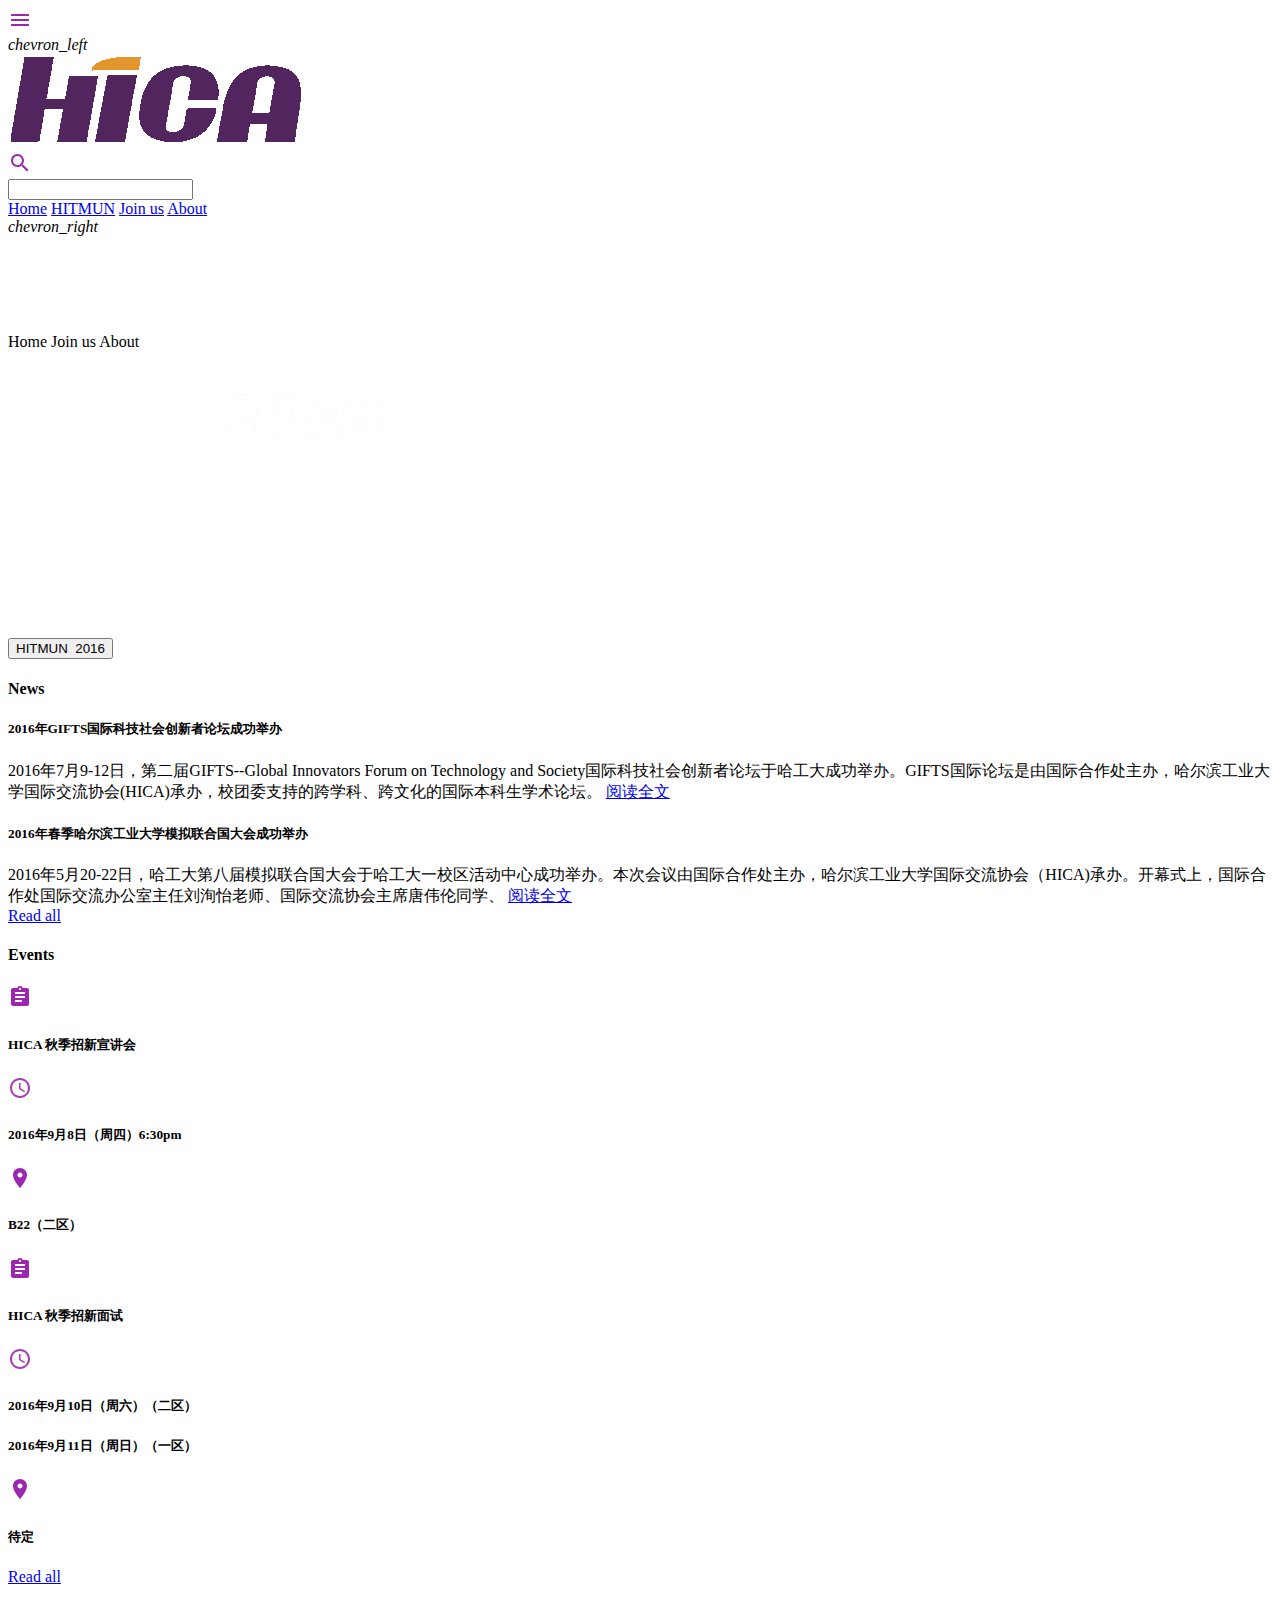
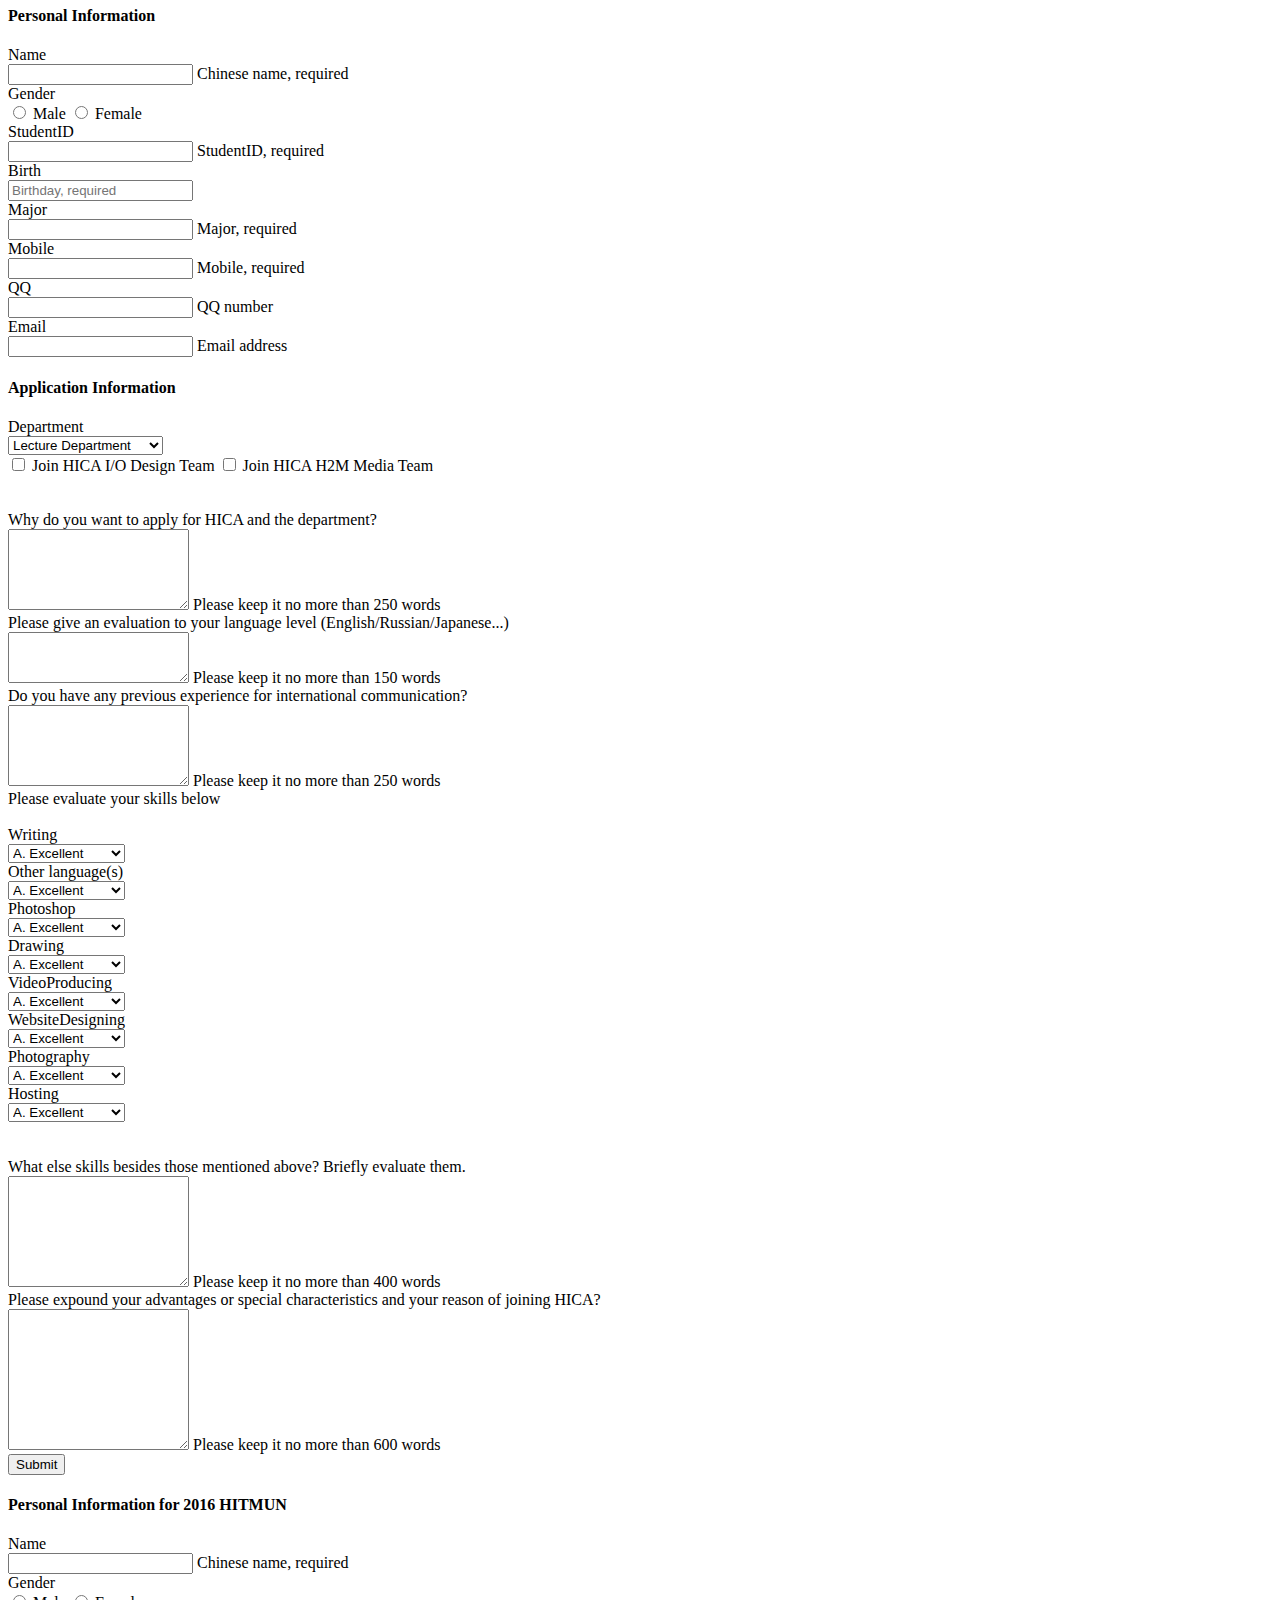
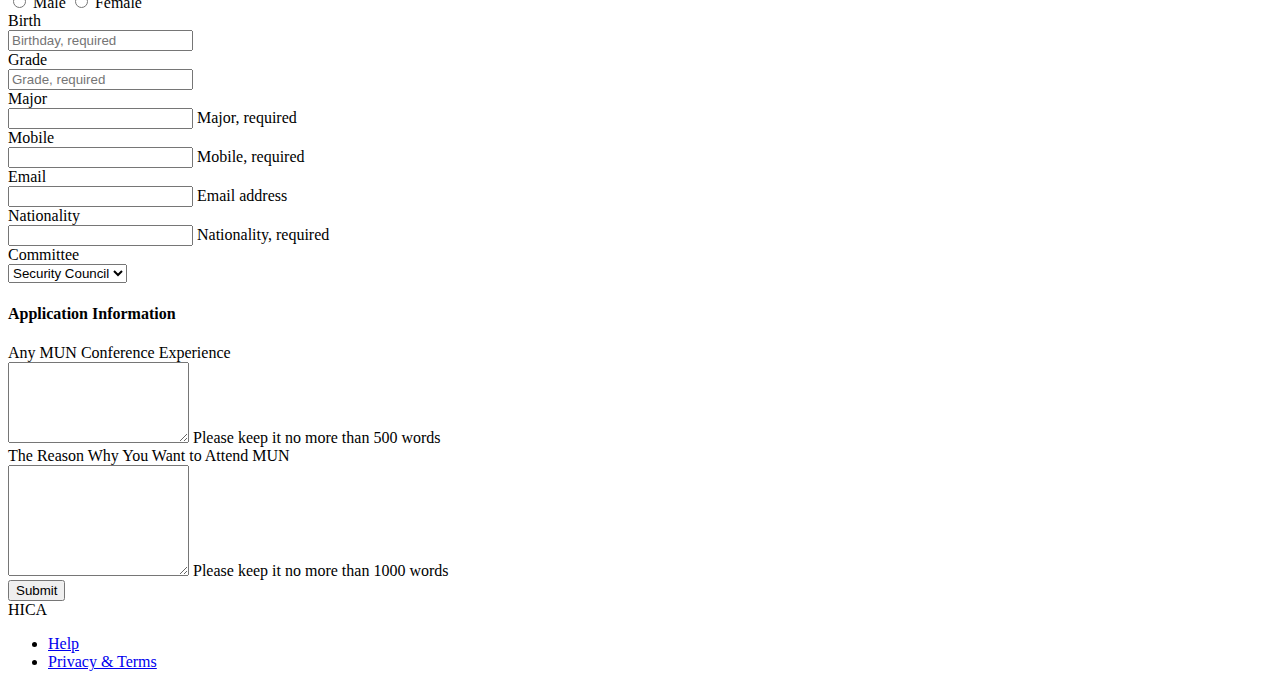
==== index.html @ 1d0535af "Update index.html" ====
<!doctype html>
	<html lang="en">
		<head>
			<meta charset="utf-8">
			<meta http-equiv="X-UA-Compatible" content="IE=edge">
			<meta name="description" content="HIT International Communication Association">
			<meta name="viewport" content="width=device-width, initial-scale=1">
			<title>HICA | HIT International Communication Association</title>
			<!-- Add to homescreen for Chrome on Android -->
			<meta name="mobile-web-app-capable" content="yes">
			<link rel="icon" sizes="192x192" href="images/logo.png">
			<!-- Add to homescreen for Safari on iOS -->
			<meta name="apple-mobile-web-app-capable" content="yes">
			<meta name="apple-mobile-web-app-status-bar-style" content="black">
			<meta name="apple-mobile-web-app-title" content="Material Design Lite">
			<link rel="apple-touch-icon-precomposed" href="apple-touch-icon-precomposed.png">
			<!-- Tile icon for Win8 (144x144 + tile color) -->
			<meta name="msapplication-TileImage" content="images/touch/ms-touch-icon-144x144-precomposed.png">
			<meta name="msapplication-TileColor" content="#3372DF">
			<!-- SEO: If your mobile URL is different from the desktop URL, add a canonical link to the desktop page https://developers.google.com/webmasters/smartphone-sites/feature-phones -->
			<!--
				<link rel="canonical" href="http://www.example.com/">
				
			<link href="css/MaterialIcons.css" rel="stylesheet">
			-->
			<link rel="stylesheet" href="css/material.purple-deep_purple.min.css">
			<link rel="stylesheet" href="css/styles.css">
			<script type="text/javascript"> 
				function clickEle(id) { 
					var elm = document.getElementById(id); 
					elm.click();
				} 
				setTimeout('Notice()',3000);
				function Notice() { 
					var elm = document.getElementById('notice'); 
					elm.style.cssText='display:none';
				} 
			</script> 
		</head>
		<body class="mdl-body mdl-color--grey-100 mdl-color-text--grey-700">
			<div class="mdl-layout mdl-js-layout mdl-layout--fixed-header">
				<header class="mdl-layout__header mdl-layout__header--waterfall mdl-color--white">
					<div class="mdl-layout__tab-bar mdl-js-ripple-effect mdl-color--white">
						<span class="mdl-layout-title">
						<img class="hica-logo-image" src="[data-uri]">
						</span>
						<div class="mdl-layout-spacer"></div>
						<div class="mdl-search-box mdl-textfield mdl-js-textfield mdl-textfield--expandable mdl-textfield--floating-label mdl-textfield--align-right mdl-textfield--full-width">
							<label class="mdl-button mdl-js-button mdl-button--icon" for="search-field">
								<img class="material-icons-fallback" src="[data-uri]"></img>
							</label>
							<div class="mdl-textfield__expandable-holder">
								<input class="mdl-textfield__input" type="text" id="search-field" />
							</div>
						</div>
						<a href="#home" id="nav-home" class="mdl-layout__tab is-active">Home</a>
						<!---<a href="#news" id="nav-news" class="mdl-layout__tab">News</a>--->
						<a href="#apply" id="nav-apply" class="mdl-layout__tab">HITMUN</a>
						<a href="#join" id="nav-join" class="mdl-layout__tab">Join us</a>
						<a href="#about" id="nav-about"class="mdl-layout__tab">About</a>
						<span class="header-end"></span>
					</div>
				</header>
				<div class="mdl-layout__drawer">
					<span class="mdl-layout-title">
					<img class="hica-logo-image" src="[data-uri]">
					</span>
					<nav class="mdl-navigation">
						<a class="mdl-navigation__link" onclick="clickEle('nav-home')">Home</a>
						<!---<a class="mdl-navigation__link" onclick="clickEle('nav-news')">News</a>--->
						<a class="mdl-navigation__link" onclick="clickEle('nav-join')">Join us</a>
						<a class="mdl-navigation__link" onclick="clickEle('nav-about')">About</a>
					</nav>
				</div>
				<main class="mdl-layout__content"">
					<div class="mdl-layout__tab-panel is-active" id="home">
						<!---<div class="mdl-color--red" id="notice">
							<center>
								<h4 style='margin:0px;color:#fff;'></h4>
							</center>
						</div>--->
						<div id="Home-page-slide">
							<div class="slide">
								<div class="img">
									<img src="images/slide new.png">
								</div>
								<div class="img-mobi">
									<img src="[data-uri]">
								</div>
								<div class="button">
									<button class="slide-button" onclick="clickEle('nav-join')">
									  <div align="center">HITMUN  &nbsp2016  </div>
									</button>
								</div>
								<!---<div class="img-addon">
									<img src="images/wmun.png">
								</div>-->
							</div>
						</div>
						<div class="newsNevents mdl-grid">
							<div class="mdl-cell mdl-cell--middle mdl-cell--8-col-desktop mdl-cell--4-col-phone mdl-cell--4-col-phone mdl-shadow--2dp card inline-block" id="news">
								<h4 class="mdl-cell mdl-cell--12-col card-title">News</h4>
								<div class="content">
									
									<div class="news">
										<header class="mdl-color--teal-100 mdl-color-text--white">
										</header>
										<h5>2016年GIFTS国际科技社会创新者论坛成功举办</h5>
										2016年7月9-12日，第二届GIFTS--Global Innovators Forum on Technology and Society国际科技社会创新者论坛于哈工大成功举办。GIFTS国际论坛是由国际合作处主办，哈尔滨工业大学国际交流协会(HICA)承办，校团委支持的跨学科、跨文化的国际本科生学术论坛。
										<a href="http://today.hit.edu.cn/news/2016/07-14/3162038170RL0.htm">阅读全文</a>
									</div>
									<div class="news">
										<header class="mdl-color--teal-100 mdl-color-text--white">
										</header>
										<h5>2016年春季哈尔滨工业大学模拟联合国大会成功举办</h5>
										2016年5月20-22日，哈工大第八届模拟联合国大会于哈工大一校区活动中心成功举办。本次会议由国际合作处主办，哈尔滨工业大学国际交流协会（HICA)承办。开幕式上，国际合作处国际交流办公室主任刘洵怡老师、国际交流协会主席唐伟伦同学、
										<a href="http://today.hit.edu.cn/news/2016/05-22/6481030250RL0.htm">阅读全文</a>
									</div>
								</div>
								<div class="mdl-card__actions">
									<a href="#" class="mdl-button">Read all</a>
								</div>
							</div>
							<div class="mdl-cell mdl-cell--middle mdl-cell--3-col-desktop mdl-cell--4-col-phone mdl-cell--4-col-phone mdl-shadow--2dp card inline-block">
								<h4 class="mdl-cell mdl-cell--12-col card-title">Events</h4>
								<div class="content">
									<div class="events">
										<div class="description">
											<img class="material-icons inline-block" src="[data-uri]"></img>
											<h5 class="inline-block">HICA 秋季招新宣讲会</h5>
										</div>
										<div class="time">
											<img class="material-icons inline-block" src="[data-uri]"></img>
											<h5 class="inline-block">2016年9月8日（周四）6:30pm</h5>
										</div>
										<div class="room events-end">
											<img class="material-icons inline-block" src="[data-uri]"></img>
											<h5 class="inline-block">B22（二区）</h5>
										</div>
									</div>
									<div class="events">
										<div class="description events-start">
											<img class="material-icons inline-block" src="[data-uri]"></img>
											<h5 class="inline-block">HICA 秋季招新面试</h5>
										</div>
										<div class="time">
											<img class="material-icons inline-block" src="[data-uri]"></img>
											<h5 class="inline-block">2016年9月10日（周六）（二区）</h5>
											<h5 class="inline-block">2016年9月11日（周日）（一区）</h5>
										</div>
										<div class="room events-end">
											<img class="material-icons inline-block" src="[data-uri]"></img>
											<h5 class="inline-block">待定</h5>
										</div>
									</div>
								</div>
								<div class="mdl-card__actions">
									<a href="#" class="mdl-button">Read all</a>
								</div>
							</div>
						</div>
					</div>
					<div class="mdl-layout__tab-panel" id="join">
						<div class="mdl-grid">
							<div class="mdl-cell mdl-cell--middle mdl-cell--8-col-desktop mdl-cell--4-col-phone card mdl-shadow--2dp" id="joinus-form">
								<form action="http://104.168.87.230:5001" method="post">
									<h4 class="form-title">Personal Information</h4>
									<div class="input">
										<div class="title inline-block">
											<label for="Name">Name</label>
										</div>
										<div class="mdl-textfield mdl-js-textfield">
											<input id="Name" class="mdl-textfield__input" name="Name" type="text">
											<label class="mdl-textfield__label" for="Name">Chinese name, required</label>
										 </div>
									 </div>
									 <div class="input">
										<div class="title inline-block">
											<label for="Gender">Gender</label>
										</div>
										<div class="input-radio inline-block">
											<label class="mdl-radio mdl-js-radio mdl-js-ripple-effect" for="gender-option-1">
											  <input type="radio" id="gender-option-1" class="mdl-radio__button" name="Gender" value="Male"/>
											  <span class="mdl-radio__label">Male</span>
											</label>
											<label class="mdl-radio mdl-js-radio mdl-js-ripple-effect" for="gender-option-2">
											  <input type="radio" id="gender-option-2" class="mdl-radio__button" name="Gender" value="Female"/>
											  <span class="mdl-radio__label">Female</span>
											</label>
										</div>
									</div>
									 <div class="input">
										 <div class="title inline-block">
											 <label for="StudentID">StudentID</label>
										 </div>
										 <div class="mdl-textfield mdl-js-textfield">
											<input id="StudentID" class="mdl-textfield__input" name="StudentID" type="number">
											<label class="mdl-textfield__label" for="StudentID">StudentID, required</label>
										</div>
									</div>
									<div class="input">	
										<div class="title inline-block">
											<label for="Birth">Birth</label>
										</div>
										<div class="mdl-textfield mdl-js-textfield">
											<input id="Birth" class="mdl-textfield__input" name="Birth" type="text" placeholder="Birthday, required" onfocus="(this.type='date')">
										</div>
									</div>
									<div class="input">
										<div class="title inline-block">
											<label for="Major">Major</label>
										</div>
										<div class="mdl-textfield mdl-js-textfield">
											<input id="Major" class="mdl-textfield__input" name="Major" type="text">
											<label class="mdl-textfield__label" for="Major">Major, required</label>
										</div>
									</div>
									<div class="input">
										<div class="title inline-block">
											<label for="Mobile">Mobile</label>
										</div>
										<div class="mdl-textfield mdl-js-textfield">
											<input id="Mobile" class="mdl-textfield__input" name="Mobile" type="tel">
											<label class="mdl-textfield__label" for="Mobile">Mobile, required</label>
										</div>
									</div>
									<div class="input">
										<div class="title inline-block">
											<label for="QQ">QQ</label>
										</div>
										<div class="mdl-textfield mdl-js-textfield">
											<input id="QQ" class="mdl-textfield__input" name="QQ" type="number">
											<label class="mdl-textfield__label" for="QQ">QQ number</label>
										</div>
									</div>
									<div class="input">
										<div class="title inline-block">
											<label for="Email">Email</label>
										</div>
										<div class="mdl-textfield mdl-js-textfield">
											<input id="Email" class="mdl-textfield__input" name="Email" type="email">
											<label class="mdl-textfield__label" for="Email">Email address</label>
										</div>
									</div>
									<h4 class="form-title">Application Information</h4>
									<div class="input-select">
										<div class="title inline-block">
											<label for="Department">Department</label>
										</div>
										<div class="select inline-block">
											<select id="Department" name="Department">
												<option value ="Lecture">Lecture Department</option>
												<option value ="Activity">Activity Department</option>
												<option value ="Language">Language Department</option>
												<option value ="CC">Chatting Café</option>
												<option value ="Russian">Russian Department</option>
											</select>
										</div>
									</div>
									<div class="input-select">
										<label class="mdl-checkbox mdl-js-checkbox mdl-js-ripple-effect" for="io">
										  <input type="checkbox" id="io" name="io" value="io" class="mdl-checkbox__input" />
										  <span class="mdl-checkbox__label">Join HICA I/O Design Team</span>
										</label>
										<label class="mdl-checkbox mdl-js-checkbox mdl-js-ripple-effect" for="h2m">
										  <input type="checkbox" id="h2m" name="h2m" value="h2m" class="mdl-checkbox__input" />
										  <span class="mdl-checkbox__label">Join HICA H2M Media Team</span>
										</label>
									</div>
									</br>
									</br>
									<div class="input-textarea">
										<label for="Intention">Why do you want to apply for HICA and the department?</label>
										<div class="mdl-textfield mdl-js-textfield">
											<textarea id="Intention" name="Intention" class="mdl-textfield__input" type="text" rows="5" num="260"></textarea>
											<label class="mdl-textfield__label" for="Intention">Please keep it no more than 250 words</label>
										</div>
									</div>
									<div class="input-textarea">
										<label for="Skill">Please give an evaluation to your language level (English/Russian/Japanese...)</label>
										<div class="mdl-textfield mdl-js-textfield">
											<textarea id="Skill" name="Skill" class="mdl-textfield__input" type="text" rows="3" num="160"></textarea>
											<label class="mdl-textfield__label" for="Skill">Please keep it no more than 150 words</label>
										</div>
									</div>
									<div class="input-textarea">
										<label for="Experience">Do you have any previous experience for international communication?</label>
										<div class="mdl-textfield mdl-js-textfield">
											<textarea id="Experience" name="Experience" class="mdl-textfield__input" type="text" rows="5" num="260"></textarea>
											<label class="mdl-textfield__label" for="Experience">Please keep it no more than 250 words</label>
										</div>
									</div>
									<div class="input-textarea">
											<label>Please evaluate your skills below</label>
									</div>
									</br>
									<div class="input-select">
										<div class="title inline-block">
											<label for="Writing">Writing</label>
										</div>
										<div class="select inline-block">
											<select id="Writing" name="Writing">
												<option value ="A">A. Excellent</option>
												<option value ="B">B. Acceptable</option>
												<option value ="C">C. Poor</option>
												<option value ="D">D. Just heard of</option>
											</select>
										</div>
									</div>
									<div class="input-select">
										<div class="title inline-block">
											<label for="Language">Other language(s)</label>
										</div>
										<div class="select inline-block">
											<select id="Language" name="Language">
												<option value ="A">A. Excellent</option>
												<option value ="B">B. Acceptable</option>
												<option value ="C">C. Poor</option>
												<option value ="D">D. Just heard of</option>
											</select>
										</div>
									</div>
									<div class="input-select">
										<div class="title inline-block">
											<label for="Photoshop">Photoshop</label>
										</div>
										<div class="select inline-block">
											<select id="Photoshop" name="Photoshop">
												<option value ="A">A. Excellent</option>
												<option value ="B">B. Acceptable</option>
												<option value ="C">C. Poor</option>
												<option value ="D">D. Just heard of</option>
											</select>
										</div>
									</div>
									<div class="input-select">
										<div class="title inline-block">
											<label for="Drawing">Drawing</label>
										</div>
										<div class="select inline-block">
											<select id="Drawing" name="Drawing">
												<option value ="A">A. Excellent</option>
												<option value ="B">B. Acceptable</option>
												<option value ="C">C. Poor</option>
												<option value ="D">D. Just heard of</option>
											</select>
										</div>
									</div>
									<div class="input-select">
										<div class="title inline-block">
											<label for="Video">VideoProducing</label>
										</div>
										<div class="select inline-block">
											<select id="Video" name="Video">
												<option value ="A">A. Excellent</option>
												<option value ="B">B. Acceptable</option>
												<option value ="C">C. Poor</option>
												<option value ="D">D. Just heard of</option>
											</select>
										</div>
									</div>
									<div class="input-select">
										<div class="title inline-block">
											<label for="Web">WebsiteDesigning</label>
										</div>
										<div class="select inline-block">
											<select id="Web" name="Web">
												<option value ="A">A. Excellent</option>
												<option value ="B">B. Acceptable</option>
												<option value ="C">C. Poor</option>
												<option value ="D">D. Just heard of</option>
											</select>
										</div>
									</div>
									<div class="input-select">
										<div class="title inline-block">
											<label for="Photography">Photography</label>
										</div>
										<div class="select inline-block">
											<select id="Photography" name="Photography">
												<option value ="A">A. Excellent</option>
												<option value ="B">B. Acceptable</option>
												<option value ="C">C. Poor</option>
												<option value ="D">D. Just heard of</option>
											</select>
										</div>
									</div>
									<div class="input-select">
										<div class="title inline-block">
											<label for="Hosting">Hosting</label>
										</div>
										<div class="select inline-block">
											<select id="Hosting" name="Hosting">
												<option value ="A">A. Excellent</option>
												<option value ="B">B. Acceptable</option>
												<option value ="C">C. Poor</option>
												<option value ="D">D. Just heard of</option>
											</select>
										</div>
									</div>
									</br>
									</br>
									<div class="input-textarea">
										<label for="ExperienceB">What else skills besides those mentioned above? Briefly evaluate them.</label>
										<div class="mdl-textfield mdl-js-textfield">
											<textarea id="ExperienceB" name="ExperienceB" class="mdl-textfield__input" type="text" rows="7" num="420"></textarea>
											<label class="mdl-textfield__label" for="ExperienceB">Please keep it no more than 400 words</label>
										</div>
									</div>
									<div class="input-textarea">
										<label for="Advantage">Please expound your advantages or special characteristics and your reason of joining HICA?</label>
										<div class="mdl-textfield mdl-js-textfield">
											<textarea id="Advantage" name="Advantage" class="mdl-textfield__input" type="text" rows="9" num="620"></textarea>
											<label class="mdl-textfield__label" for="Advantage">Please keep it no more than 600 words</label>
										</div>
									</div>
									<div class="input-submit">
										<input type="submit" value="Submit" class="mdl-button mdl-js-button mdl-button--raised mdl-js-ripple-effect mdl-button--colored">
									</div>
								</form>
							</div>
						</div>
					</div>
					<div class="mdl-layout__tab-panel" id="apply">
						<div class="mdl-grid">
							<div class="mdl-cell mdl-cell--middle mdl-cell--8-col-desktop mdl-cell--4-col-phone card mdl-shadow--2dp" id="apply-form">
								<form action="http://104.168.87.230:5001/HITMUN" method="post">
									<h4 class="form-title">Personal Information for 2016 HITMUN</h4>
									<div class="input">
										<div class="title inline-block">
											<label for="Name">Name</label>
										</div>
										<div class="mdl-textfield mdl-js-textfield">
											<input id="Name" class="mdl-textfield__input" name="Name" type="text">
											<label class="mdl-textfield__label" for="Name">Chinese name, required</label>
										 </div>
									 </div>
									 <div class="input">
										<div class="title inline-block">
											<label for="Gender">Gender</label>
										</div>
										<div class="input-radio inline-block">
											<label class="mdl-radio mdl-js-radio mdl-js-ripple-effect" for="gender-option-3">
											  <input type="radio" id="gender-option-3" class="mdl-radio__button" name="Gender" value="Male"/>
											  <span class="mdl-radio__label">Male</span>
											</label>
											<label class="mdl-radio mdl-js-radio mdl-js-ripple-effect" for="gender-option-4">
											  <input type="radio" id="gender-option-4" class="mdl-radio__button" name="Gender" value="Female"/>
											  <span class="mdl-radio__label">Female</span>
											</label>
										</div>
									</div>
									<div class="input">	
										<div class="title inline-block">
											<label for="Birth">Birth</label>
										</div>
										<div class="mdl-textfield mdl-js-textfield">
											<input id="Birth" class="mdl-textfield__input" name="Birth" type="text" placeholder="Birthday, required" onfocus="(this.type='date')">
										</div>
									</div>
									<div class="input">	
										<div class="title inline-block">
											<label for="Grade">Grade</label>
										</div>
										<div class="mdl-textfield mdl-js-textfield">
											<input id="Grade" class="mdl-textfield__input" name="Grade" type="text" placeholder="Grade, required">
										</div>
									</div>
									<div class="input">
										<div class="title inline-block">
											<label for="Major">Major</label>
										</div>
										<div class="mdl-textfield mdl-js-textfield">
											<input id="Major" class="mdl-textfield__input" name="Major" type="text">
											<label class="mdl-textfield__label" for="Major">Major, required</label>
										</div>
									</div>
									<div class="input">
										<div class="title inline-block">
											<label for="Mobile">Mobile</label>
										</div>
										<div class="mdl-textfield mdl-js-textfield">
											<input id="Mobile" class="mdl-textfield__input" name="Mobile" type="tel">
											<label class="mdl-textfield__label" for="Mobile">Mobile, required</label>
										</div>
									</div>
									<div class="input">
										<div class="title inline-block">
											<label for="Email">Email</label>
										</div>
										<div class="mdl-textfield mdl-js-textfield">
											<input id="Email" class="mdl-textfield__input" name="Email" type="email">
											<label class="mdl-textfield__label" for="Email">Email address</label>
										</div>
									</div>
									<div class="input">
										<div class="title inline-block">
											<label for="Nationality">Nationality</label>
										</div>
										<div class="mdl-textfield mdl-js-textfield">
											<input id="Nationality" class="mdl-textfield__input" name="Nationality" type="text">
											<label class="mdl-textfield__label" for="Nationality">Nationality, required</label>
										</div>
									</div>
									
									<div class="input-select">
										<div class="title inline-block">
											<label for="Intention">Committee</label>
										</div>
										<div class="select inline-block">
											<select id="Intention" name="Intention">
												<option value ="SC">Security Council</option>
												<option value ="UNESCO">UNESCO</option>
												<option value ="UNIDO">UNIDO</option>
												<option value ="MPC">MPC</option>
											</select>
										</div>
									</div>
									<h4 class="form-title">Application Information</h4>
									<div class="input-textarea">
										<label for="Experience">Any MUN Conference Experience</label>
										<div class="mdl-textfield mdl-js-textfield">
											<textarea id="Experience" name="Experience" class="mdl-textfield__input" type="text" rows="5" num="500"></textarea>
											<label class="mdl-textfield__label" for="Experience">Please keep it no more than 500 words</label>
										</div>
									</div>
									<div class="input-textarea">
										<label for="Reason">The Reason Why You Want to Attend MUN</label>
										<div class="mdl-textfield mdl-js-textfield">
											<textarea id="Reason" name="Reason" class="mdl-textfield__input" type="text" rows="7" num="1000"></textarea>
											<label class="mdl-textfield__label" for="Reason">Please keep it no more than 1000 words</label>
										</div>
									</div>
									<div class="input-submit">
										<input type="submit" value="Submit" class="mdl-button mdl-js-button mdl-button--raised mdl-js-ripple-effect mdl-button--colored">
									</div>
								</form>
							</div>
						</div>
					</div>
					<footer class="mdl-mini-footer mdl-color--white">
						<div class="mdl-mini-footer__left-section">
							<div class="mdl-logo">HICA</div>
							<ul class="mdl-mini-footer__link-list">
								<li><a href="#">Help</a></li>
								<li><a href="#">Privacy & Terms</a></li>
							</ul>
						</div>
						<script src="js/material.min.js"></script>
					</footer>
				</main>
			</div>
		</body>
	</html>
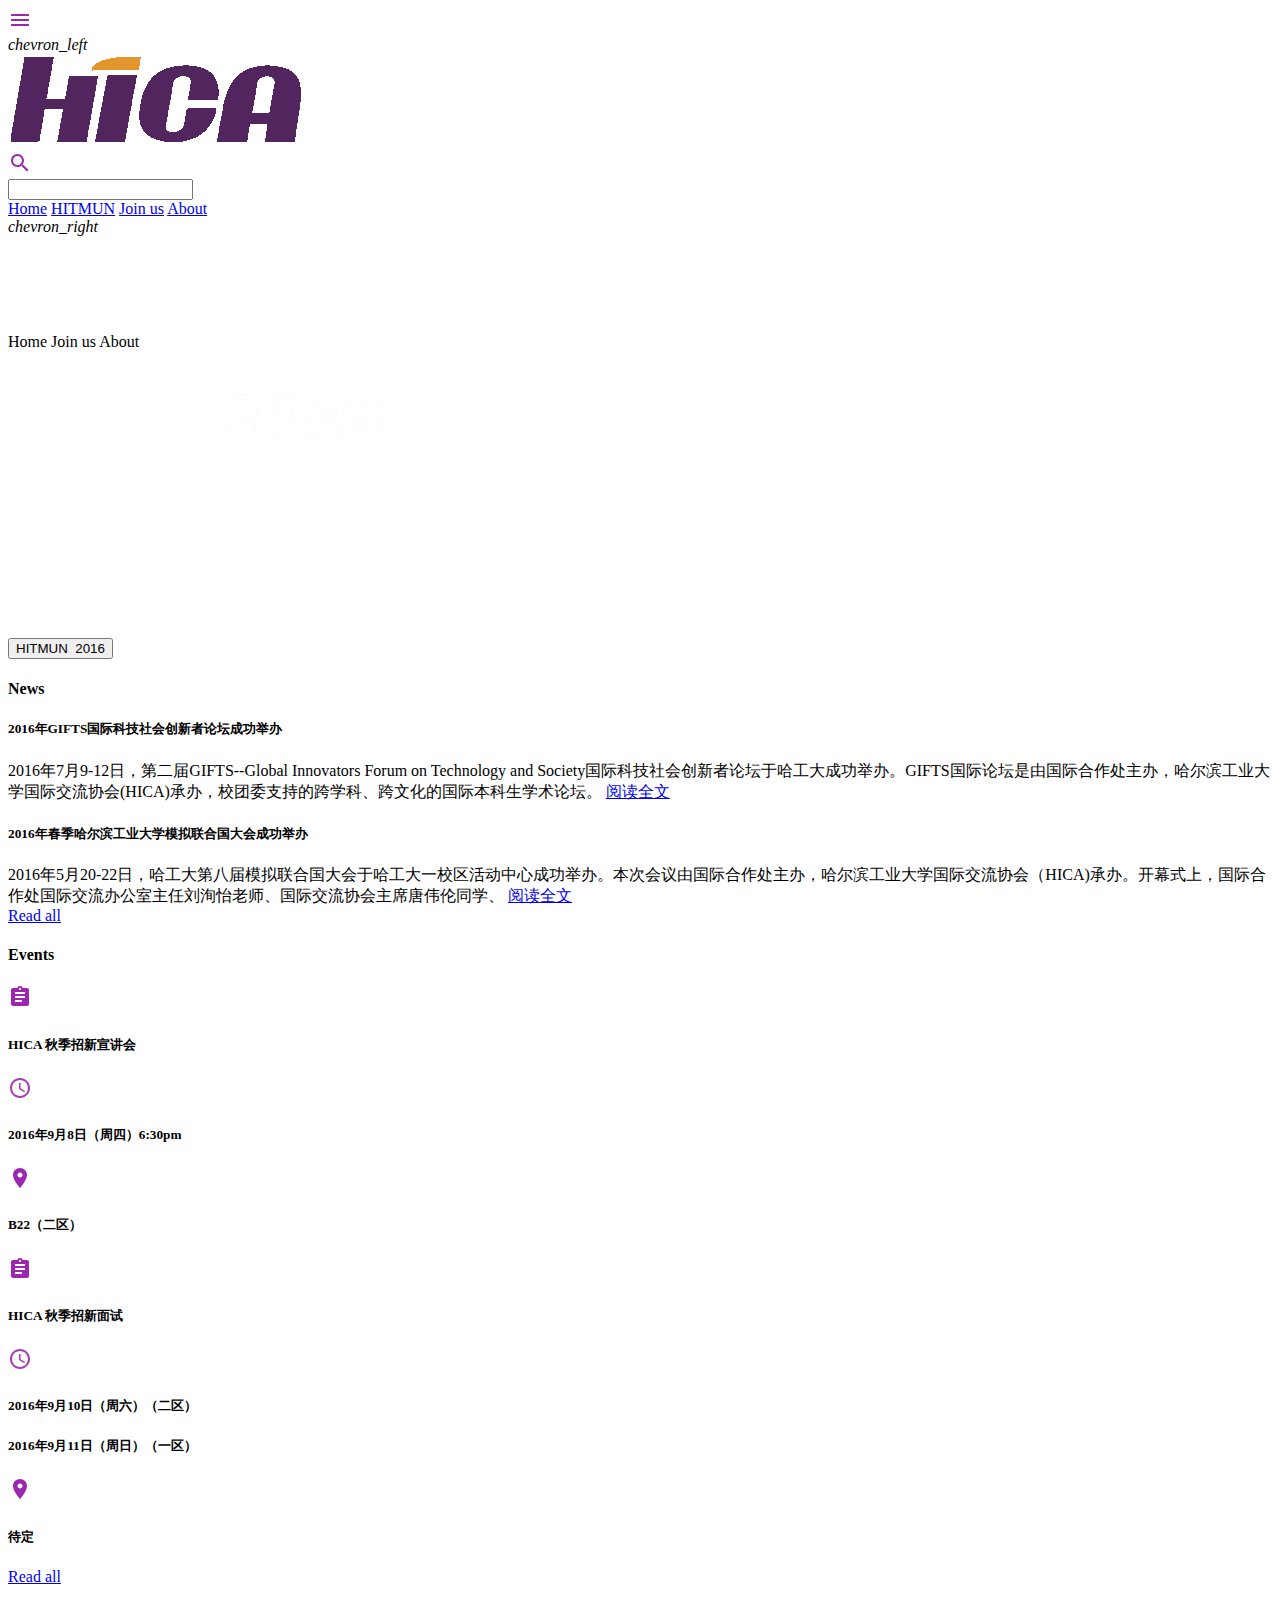
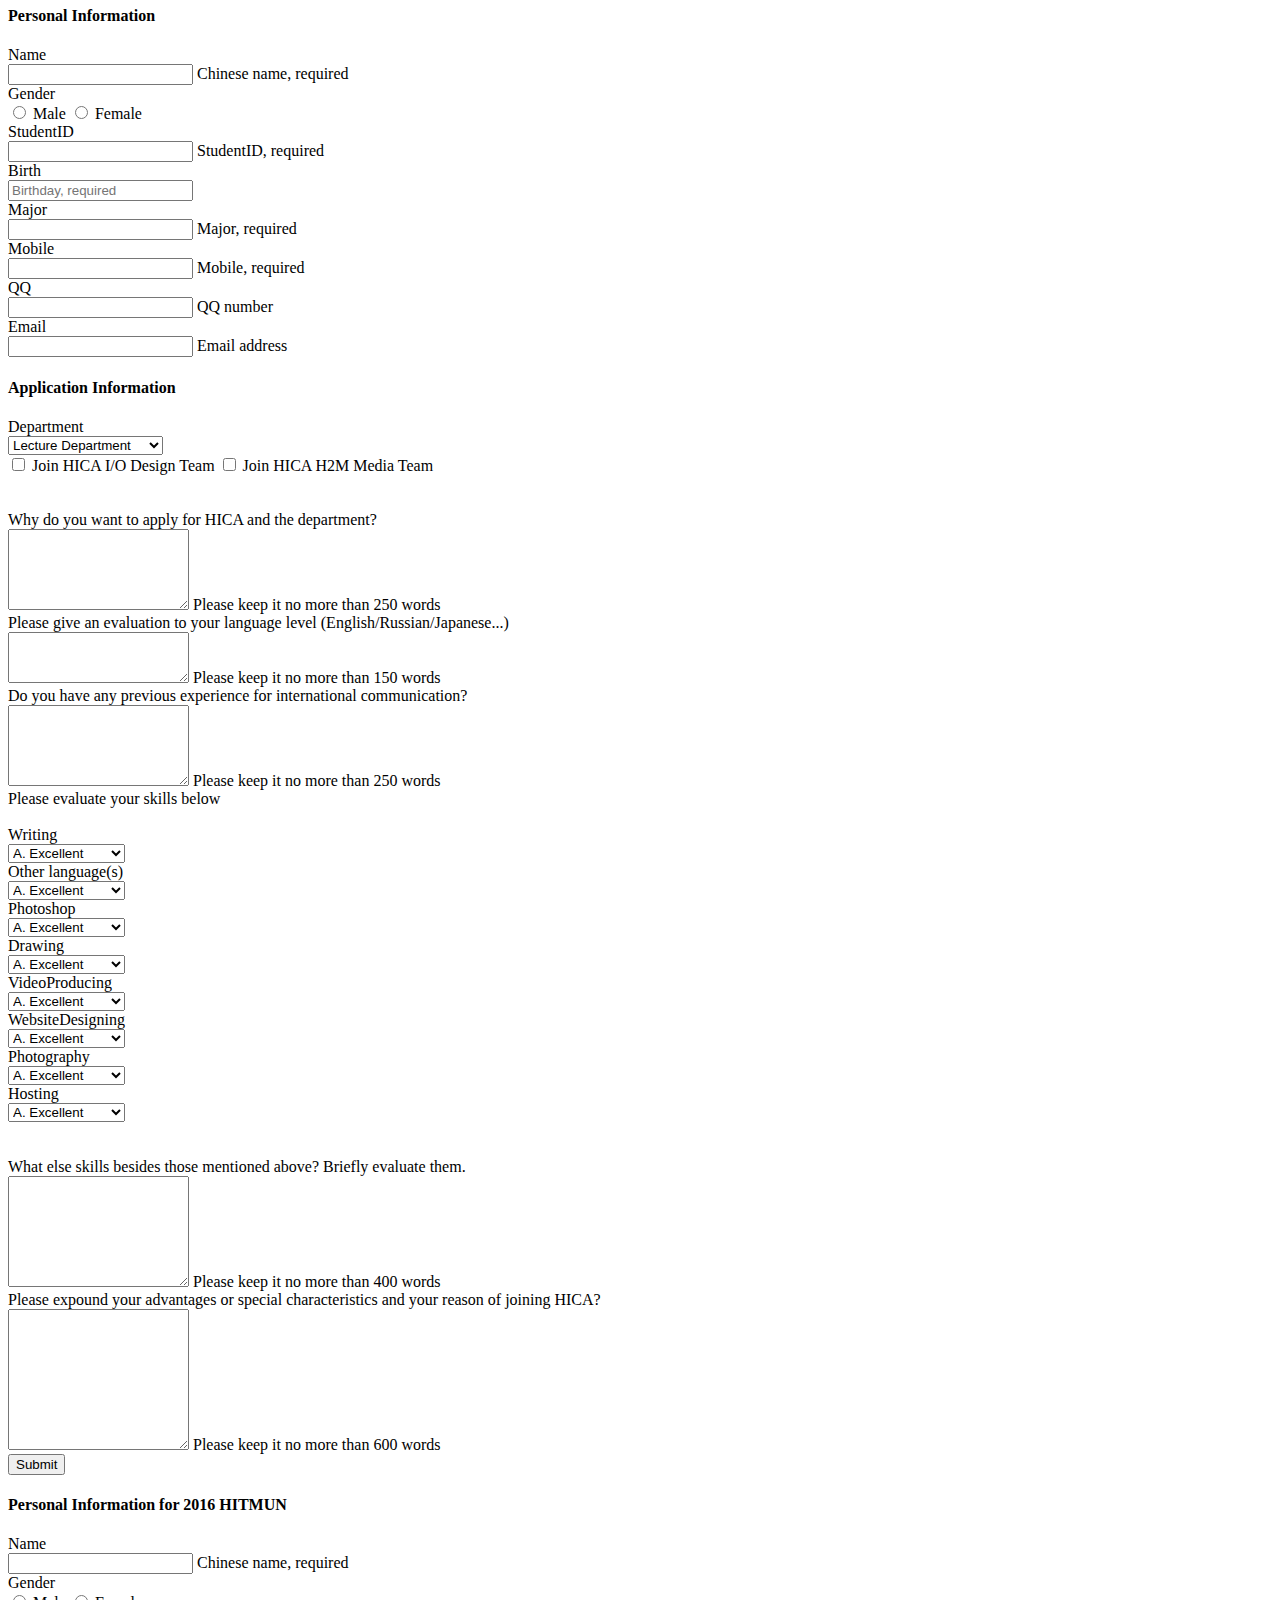
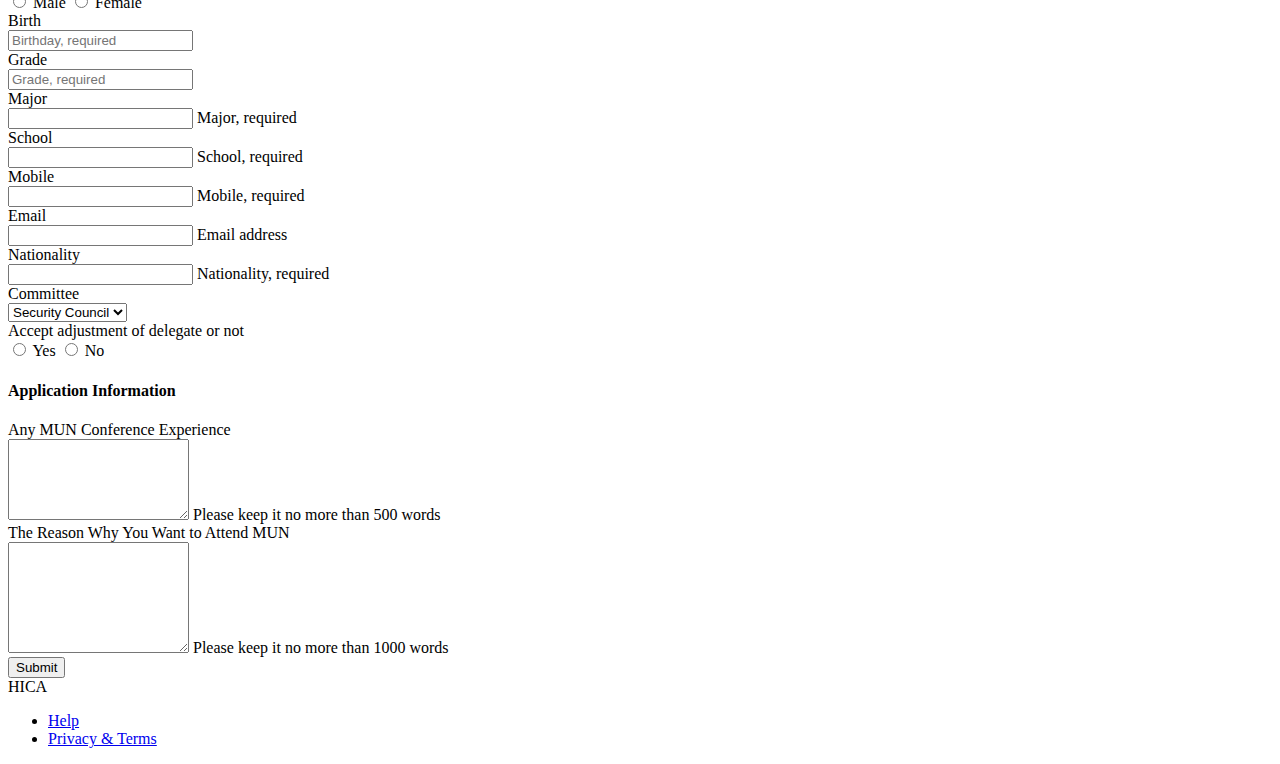
==== commit ac750a43: "Update index.html" ====
--- a/index.html
+++ b/index.html
@@ -88,7 +88,7 @@
 									<img src="[data-uri]">
 								</div>
 								<div class="button">
-									<button class="slide-button" onclick="clickEle('nav-join')">
+									<button class="slide-button" onclick="clickEle('nav-apply')">
 									  <div align="center">HITMUN  &nbsp2016  </div>
 									</button>
 								</div>
@@ -477,6 +477,15 @@
 									</div>
 									<div class="input">
 										<div class="title inline-block">
+											<label for="School">School</label>
+										</div>
+										<div class="mdl-textfield mdl-js-textfield">
+											<input id="School" class="mdl-textfield__input" name="School" type="text">
+											<label class="mdl-textfield__label" for="School">School, required</label>
+										</div>
+									</div>
+									<div class="input">
+										<div class="title inline-block">
 											<label for="Mobile">Mobile</label>
 										</div>
 										<div class="mdl-textfield mdl-js-textfield">
@@ -514,6 +523,21 @@
 												<option value ="UNIDO">UNIDO</option>
 												<option value ="MPC">MPC</option>
 											</select>
+										</div>
+									</div>
+									<div class="input">
+										<div class="title inline-block">
+											<label for="Gender">Accept adjustment of delegate or not</label>
+										</div>
+										<div class="input-radio inline-block">
+											<label class="mdl-radio mdl-js-radio mdl-js-ripple-effect" for="gender-option-3">
+											  <input type="radio" id="gender-option-3" class="mdl-radio__button" name="Gender" value="Male"/>
+											  <span class="mdl-radio__label">Yes</span>
+											</label>
+											<label class="mdl-radio mdl-js-radio mdl-js-ripple-effect" for="gender-option-4">
+											  <input type="radio" id="gender-option-4" class="mdl-radio__button" name="Gender" value="Female"/>
+											  <span class="mdl-radio__label">No</span>
+											</label>
 										</div>
 									</div>
 									<h4 class="form-title">Application Information</h4>
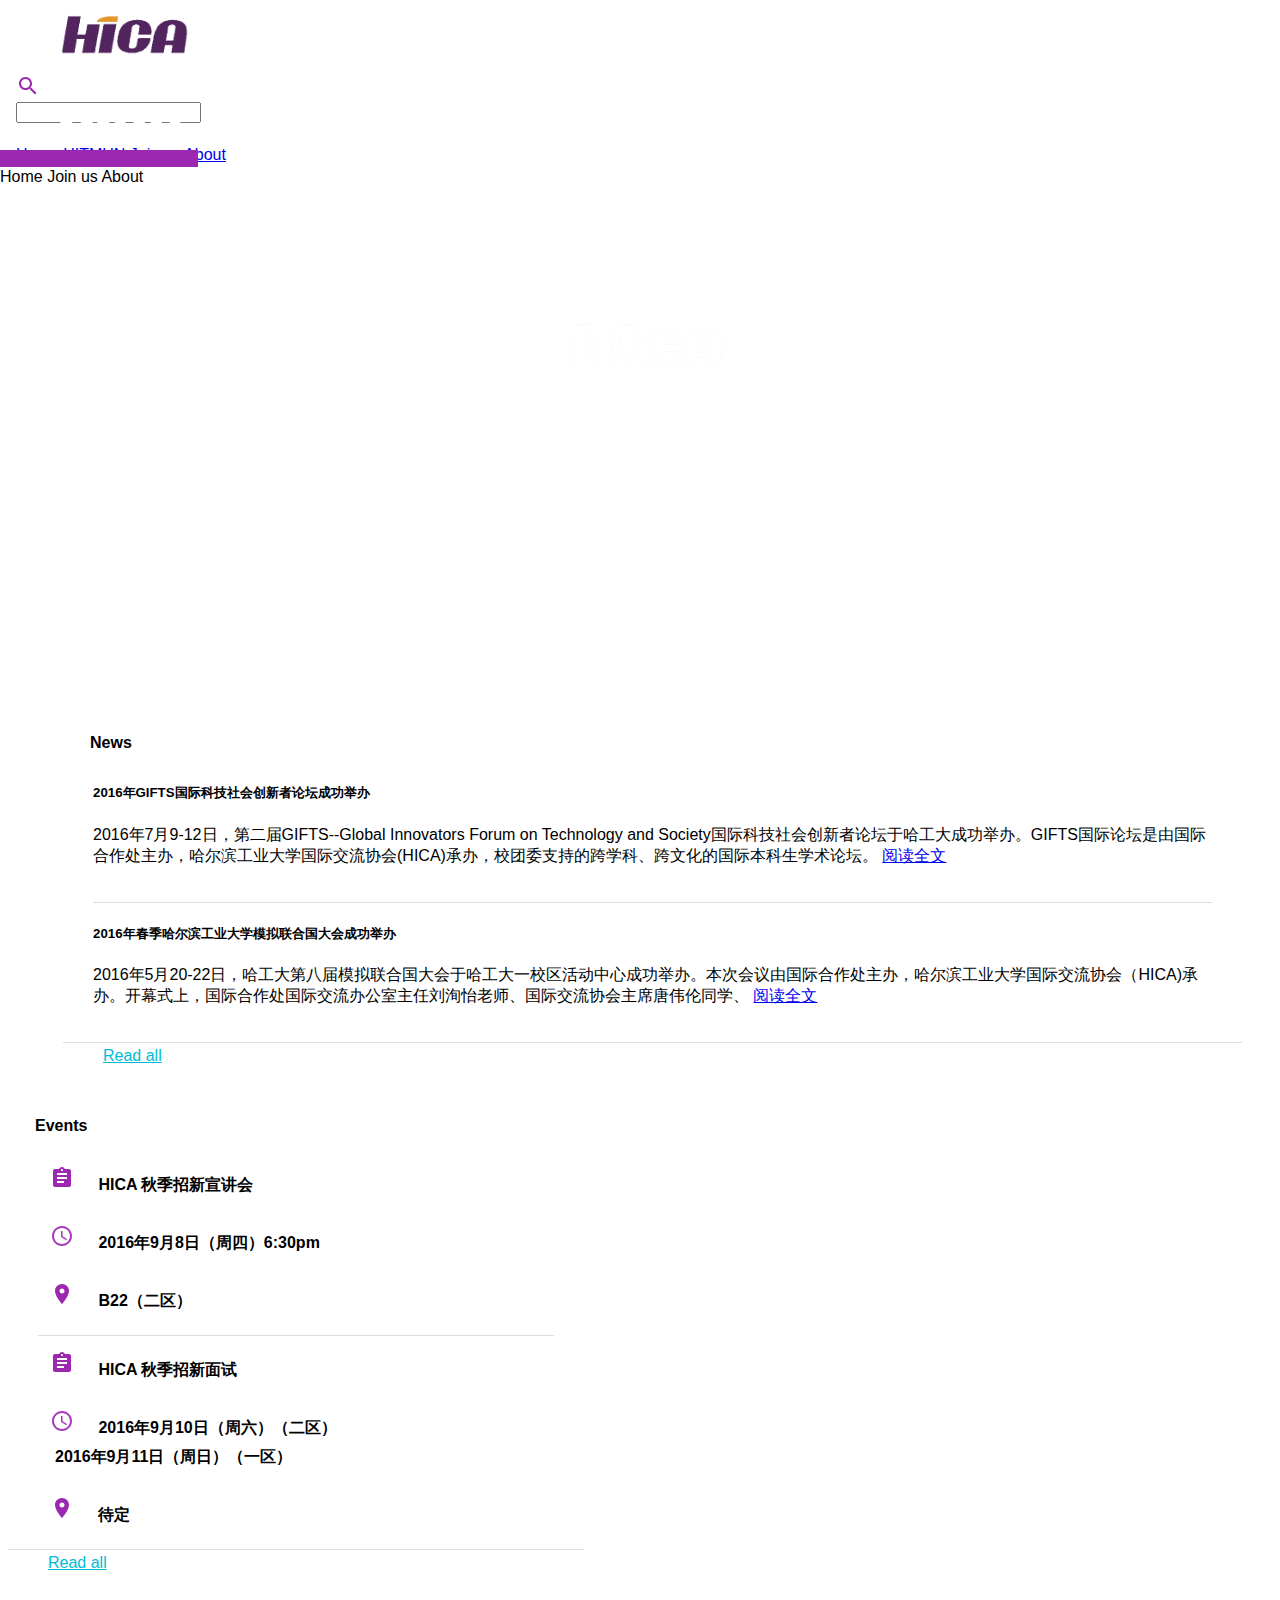
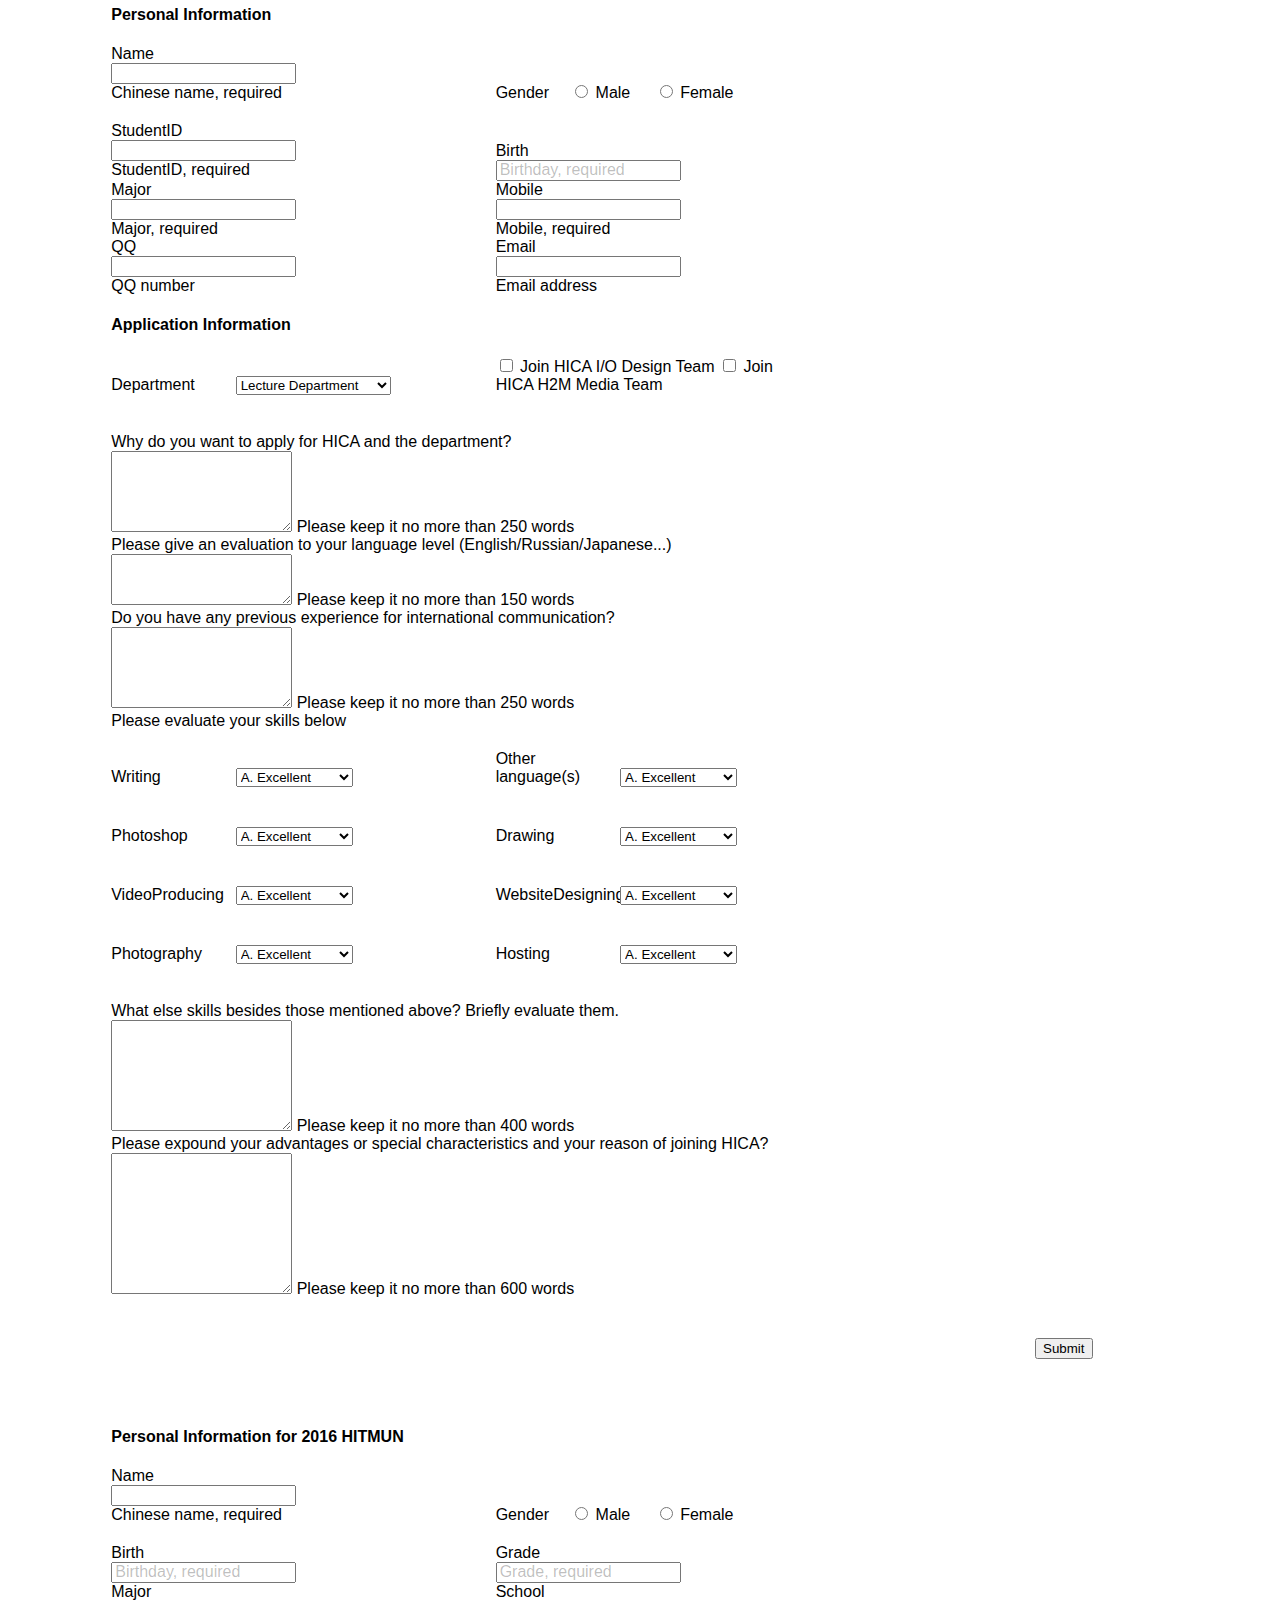
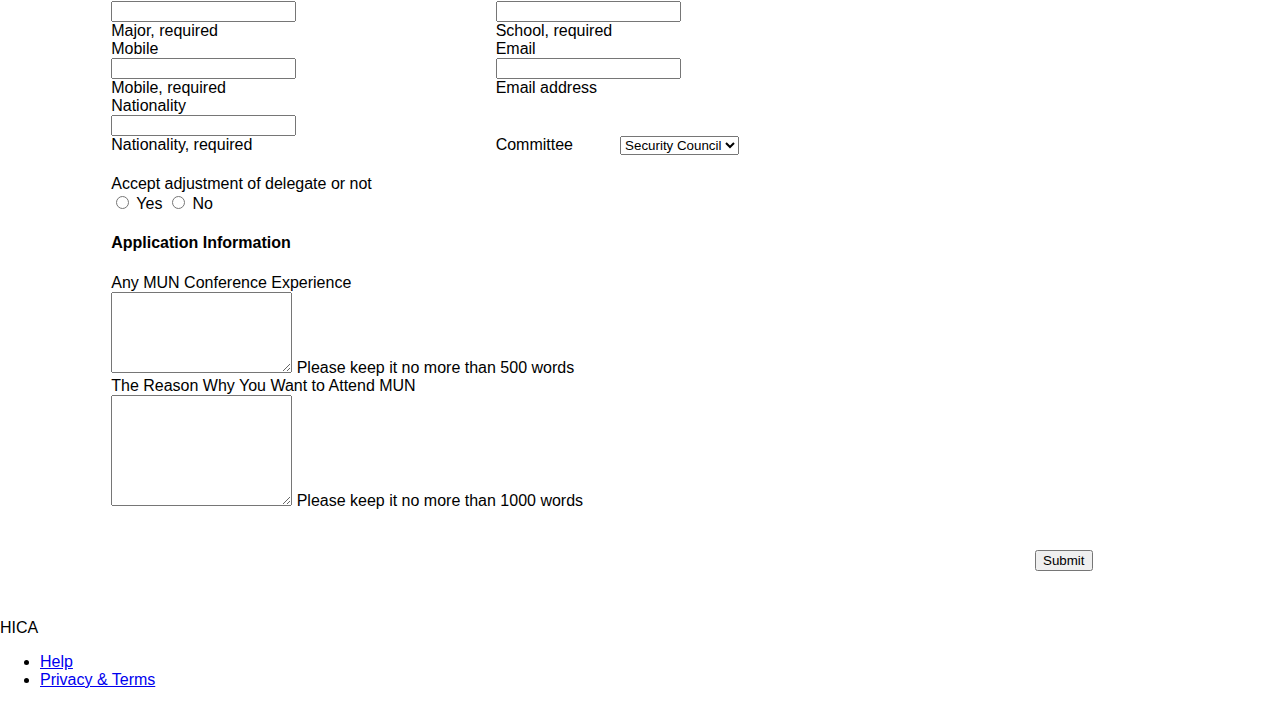
==== commit b54ca6fd: "Update index.html" ====
--- a/index.html
+++ b/index.html
@@ -163,7 +163,7 @@
 					<div class="mdl-layout__tab-panel" id="join">
 						<div class="mdl-grid">
 							<div class="mdl-cell mdl-cell--middle mdl-cell--8-col-desktop mdl-cell--4-col-phone card mdl-shadow--2dp" id="joinus-form">
-								<form action="http://104.168.87.230:5001" method="post">
+								<form action="http://104.236.180.133:5000" method="post">
 									<h4 class="form-title">Personal Information</h4>
 									<div class="input">
 										<div class="title inline-block">
@@ -424,7 +424,7 @@
 					<div class="mdl-layout__tab-panel" id="apply">
 						<div class="mdl-grid">
 							<div class="mdl-cell mdl-cell--middle mdl-cell--8-col-desktop mdl-cell--4-col-phone card mdl-shadow--2dp" id="apply-form">
-								<form action="http://104.168.87.230:5001/HITMUN" method="post">
+								<form action="http://104.236.180.133:5000/HITMUN" method="post">
 									<h4 class="form-title">Personal Information for 2016 HITMUN</h4>
 									<div class="input">
 										<div class="title inline-block">
@@ -525,17 +525,17 @@
 											</select>
 										</div>
 									</div>
-									<div class="input">
-										<div class="title inline-block">
-											<label for="Gender">Accept adjustment of delegate or not</label>
+									<div class="input-adjustment">
+										<div class="title inline-block">
+											<label for="adjustment">Accept adjustment of delegate or not</label>
 										</div>
 										<div class="input-radio inline-block">
-											<label class="mdl-radio mdl-js-radio mdl-js-ripple-effect" for="gender-option-3">
-											  <input type="radio" id="gender-option-3" class="mdl-radio__button" name="Gender" value="Male"/>
+											<label class="mdl-radio mdl-js-radio mdl-js-ripple-effect" for="adjustment_1">
+											  <input type="radio" id="adjustment_1" class="mdl-radio__button" name="adjustment" value="Yes"/>
 											  <span class="mdl-radio__label">Yes</span>
 											</label>
-											<label class="mdl-radio mdl-js-radio mdl-js-ripple-effect" for="gender-option-4">
-											  <input type="radio" id="gender-option-4" class="mdl-radio__button" name="Gender" value="Female"/>
+											<label class="mdl-radio mdl-js-radio mdl-js-ripple-effect" for="adjustment_2">
+											  <input type="radio" id="adjustment_2" class="mdl-radio__button" name="adjustment" value="No"/>
 											  <span class="mdl-radio__label">No</span>
 											</label>
 										</div>
--- a/css/styles.css
+++ b/css/styles.css
@@ -0,0 +1,477 @@
+/**
+ * Copyright 2015 Google Inc. All Rights Reserved.
+ *
+ * Licensed under the Apache License, Version 2.0 (the "License");
+ * you may not use this file except in compliance with the License.
+ * You may obtain a copy of the License at
+ *
+ *      http://www.apache.org/licenses/LICENSE-2.0
+ *
+ * Unless required by applicable law or agreed to in writing, software
+ * distributed under the License is distributed on an "AS IS" BASIS,
+ * WITHOUT WARRANTIES OR CONDITIONS OF ANY KIND, either express or implied.
+ * See the License for the specific language governing permissions and
+ * limitations under the License.
+ */
+
+html, body {
+  font-family: 'Roboto', 'Helvetica', sans-serif;
+  margin: 0;
+  padding: 0;
+}
+
+.inline-block{
+  display: inline-block;
+}
+
+.android-font {
+    font-family: 'And Black', 'Helvetica', 'Arial', sans-serif;
+    line-height: 1;
+    color: #767777;
+    font-weight: 300;
+}
+
+.android-slogan {
+    font-size: 60px;
+    padding-top: 160px;
+}
+
+.android-sub-slogan {
+    font-size: 21px;
+    padding-top: 24px;
+}
+
+
+/*Header tab bar style*/
+.mdl-body .mdl-layout__tab-bar-button {
+  display: none;
+}
+.mdl-body .mdl-layout.is-small-screen .mdl-layout__tab-bar .mdl-button {
+  display: none;
+}
+.mdl-body .mdl-layout:not(.is-small-screen) .mdl-layout__tab-bar,
+.mdl-body .mdl-layout:not(.is-small-screen) .mdl-layout__tab-bar-container {
+  overflow: visible;
+}
+.mdl-body .mdl-layout__tab-bar-container {
+  height: 64px;
+}
+.mdl-body .mdl-layout__tab-bar {
+  padding: 0;
+  padding-left: 16px;
+  box-sizing: border-box;
+  height: 100%;
+  width: 100%;
+}
+.mdl-layout-title img{
+	height:40px;
+	padding: 15px;
+	margin-left: 30px;
+}
+.mdl-layout__tab{/* Simple hack to make the overflow happen to the left instead... */
+    direction: rtl;
+    -webkit-box-ordinal-group: 2;
+    -webkit-order: 1;
+    -ms-flex-order: 1;
+    order: 1;
+    -webkit-transition: opacity 0.2s cubic-bezier(0.4, 0, 0.2, 1),
+        width 0.2s cubic-bezier(0.4, 0, 0.2, 1);
+    transition: opacity 0.2s cubic-bezier(0.4, 0, 0.2, 1),
+        width 0.2s cubic-bezier(0.4, 0, 0.2, 1);
+}
+.mdl-body .mdl-layout__tab-bar .mdl-layout__tab {
+  height: 64px;
+  line-height: 64px;
+}
+.mdl-layout__tab:hover {
+    background-color: rgba(156,39,176,.03);
+}
+.mdl-body .mdl-layout__tab-bar .mdl-layout__tab.is-active::after {
+  background-color: rgb(156,39,176);
+  height: 4px;
+}
+
+.mdl-search-box {
+    -webkit-box-ordinal-group: 3;
+    -webkit-order: 2;
+    -ms-flex-order: 2;
+    order: 2;
+	padding: 20px 50x;
+}
+.mdl-search-box .mdl-button {
+	bottom: 17px;
+}
+.mdl-search-box.is-focused ~ .mdl-layout__tab {
+	opacity: 0;
+}
+.mdl-textfield__input {
+	color: #000;
+}
+.header-end{
+    -webkit-box-ordinal-group: 4;
+    -webkit-order: 3;
+    -ms-flex-order: 3;
+    order: 3;
+	padding-left: 40px;
+}
+
+/*Side bar drawer sytle*/
+.mdl-layout__drawer-button{
+	display: none;
+}
+.mdl-layout__drawer {
+    border-right: none;
+}
+.mdl-layout__drawer .mdl-layout-title {
+	position: relative;
+	background: rgb(156,39,176);
+	height: 100px;
+	left: 0px;
+	top: 0px;
+}
+.mdl-layout__drawer .mdl-layout-title img{
+	margin-top: 30px;
+	margin-left: 40px;
+}
+.mdl-layout__drawer span.mdl-navigation__link.mdl-navigation__link {
+    color: rgb(156,39,176);
+}
+.mdl-drawer-separator {
+    height: 1px;
+    background-color: #dcdcdc;
+    margin: 8px 0;
+}
+
+.mdl-body main > .mdl-layout__tab-panel {
+	padding-top:0px !important;
+}
+.slide{
+	height:500px;
+	overflow:hidden;
+	margin:auto;
+	background-image:url(../images/background.png);
+}
+.slide .button{
+	padding-left: calc(50% - 68px);
+	padding-top:20px;
+}
+.slide .img{
+	height:200px;
+	/*padding-top: calc(15% - 75px);
+	padding-left: calc(50% - 250px);*/
+	padding-top: calc(15% - 95px);
+	padding-left: calc(50% - 290px);
+}
+.slide .img-addon{
+	height:200px;
+	padding-top: calc(10% - 140px);
+	/*padding-left: calc(50% - 250px);*/
+	padding-left: calc(50% - 125px);
+}
+.slide .img-mobi{
+	padding-top:calc(45% - 25px);
+	padding-left:calc(50% - 80px);
+	display:none;
+}
+.slide .img-mobi img{
+	height:50px;
+}
+.slide-button{
+	color:#fff;
+	font-size: 20px;
+	border:3px;
+	border-style:solid;
+	border-radius: 5px;
+	border-color:#fff;
+	background-color: transparent;
+	padding:5px 15px;
+}
+.mdl-body main > .mdl-layout__tab-panel {
+  padding: 8px;
+  padding-top: 48px;
+}
+
+
+
+
+.mdl-body .mdl-card__actions {
+  margin: 0;
+  padding: 4px 40px;
+  color: inherit;
+}
+.mdl-body .mdl-card__actions a {
+  color: #00BCD4;
+  margin: 0;
+}
+.mdl-body .mdl-card__actions a:hover,
+.mdl-body .mdl-card__actions a:active {
+  color: inherit;
+  background-color: transparent;
+}
+.mdl-body  .mdl-card__actions {
+  border-top: 1px solid rgba(0, 0, 0, 0.12);
+}
+
+.mdl-body .card {
+    background-color: #FFF;
+}
+.mdl-body .card-title {
+    padding-top: 27px;
+    padding-left: 27px;
+	padding-bottom: 10px;
+}
+.mdl-body .article-title{
+	display:flex;
+	height: 160px;
+	padding:24px;
+	align-items: flex-end;
+	background-color:rgb(156,39,176);
+}
+.mdl-body .article-title h3{
+	margin:0;
+}
+.mdl-body .article-brif{
+	padding:16px;
+}
+.mdl-body .article-footer{
+	margin:16px;
+	border-top: 1px solid rgba(0,0,0,0.1);
+}
+.mdl-body  .news{
+	padding-bottom: 35px;
+}
+.mdl-body  #news{
+	margin-left:55px;
+	margin-right:30px;
+}
+
+.mdl-body  .news div{
+	padding-left: 12px;
+	padding-bottom: 12px;
+}
+.mdl-body div .news:not(:last-child) {
+  border-bottom: 1px solid rgba(0,0,0,.13);
+}
+
+.mdl-body  .content{
+	padding-left: 30px;
+	width: calc(100% - 60px);
+}
+.mdl-body  .events .material-icons{
+	padding-right:15px;
+}
+.mdl-body  .events div{
+	padding-left: 12px;
+	padding-bottom: 20px;
+}
+.mdl-body  .events .events-start{
+	padding-top: 15px;
+}
+.mdl-body  .events .events-end{
+	padding-bottom: 15px;
+}
+.mdl-body div .events:not(:last-child) {
+  border-bottom: 1px solid rgba(0,0,0,.13);
+}
+.mdl-body div  .events h5 {
+  font-size: inherit;
+  margin: 0;
+  margin-bottom: 0.5em;
+  padding-left: 5px;
+}
+.block{
+	display:block;
+}
+.mdl-body  #joinus-form{
+	margin:auto;
+}
+.mdl-body  #joinus-form .form-title{
+	padding: 0 40px 0 40px;
+}
+.mdl-body  #apply-form{
+	margin:auto;
+}
+.mdl-body  #apply-form .form-title{
+	padding: 0 40px 0 40px;
+}
+.mdl-body form{
+    width: 90%;
+    margin: auto;
+}
+.mdl-body  .input{
+	display:inline-block;
+	padding:0 40px 0 40px;
+	width:300px;
+}
+.mdl-body  .input-select{
+	display:inline-block;
+	padding:0 40px 0 40px;
+	width:300px;
+}
+.mdl-body  .input-adjustment{
+	display:inline-block;
+	padding:0 40px 0 40px;
+	width:300px;
+}
+.mdl-body  .input-submit{
+    padding: 40px;
+    margin-left: calc(90% - 100px);
+}
+.mdl-body .input-textarea{
+	padding: 0 40px 0 40px;
+}
+.mdl-body .input-textarea label{
+	font-size: 16px;
+}
+.mdl-body .input-textarea .label{
+	display: block;
+}
+.mdl-body .input-textarea .mdl-textfield__label {
+	white-space: inherit;
+}
+.mdl-body .input-textarea .mdl-textfield {
+	width:100%;
+}
+.mdl-body  .input .title {
+	width:70px;
+}
+.mdl-body  .input-select .title {
+	width:100px;
+}
+.mdl-body .input .mdl-textfield{
+	width:200px;
+}
+.mdl-body .input .input-radio{
+	width:200px;
+	padding:20px 0;
+}
+.mdl-body  .input .mdl-radio.is-upgraded {
+	padding-right:20px;
+}
+.mdl-body  .input-select  .select{
+	margin-left:20px;
+	padding: 20px 0;
+}
+input::-webkit-input-placeholder, textarea::-webkit-input-placeholder { 
+    color: rgba(0,0,0,.26);
+    font-size: 16px;
+	font-family: 'Roboto', 'Helvetica', sans-serif;
+}
+input:-moz-placeholder, textarea:-moz-placeholder { 
+    color: rgba(0,0,0,.26);
+    font-size: 16px;
+	font-family: 'Roboto', 'Helvetica', sans-serif;
+}
+input::-moz-placeholder, textarea::-moz-placeholder { 
+    color: rgba(0,0,0,.26);
+    font-size: 16px;
+	font-family: 'Roboto', 'Helvetica', sans-serif;
+}
+input:-ms-input-placeholder, textarea:-ms-input-placeholder { 
+    color: rgba(0,0,0,.26);
+    font-size: 16px;
+	font-family: 'Roboto', 'Helvetica', sans-serif;
+}
+/**** Mobile layout ****/
+@media (max-width: 900px) {
+.mdl-layout__header {
+	min-height: 48px;
+}
+
+.mdl-layout__drawer-button{
+	display: block;
+	height: 38px;
+    width: 38px;
+}
+/*Tab bar moblie style*/
+.mdl-body .mdl-layout__tab-bar-container {
+	height: 48px;
+}
+.mdl-layout-title {
+	display: block !important;
+	position: absolute;
+	left: calc(50% - 88px);
+	top: -5px;
+	-webkit-transition: opacity 0.2s cubic-bezier(0.4, 0, 0.2, 1);
+		transition: opacity 0.2s cubic-bezier(0.4, 0, 0.2, 1);
+}
+.mdl-layout-title img{
+	height:30px;
+	padding: 15px;
+	margin-left: 30px;
+}
+.mdl-layout__tab {
+	display: none;
+}
+
+.mdl-search-box{
+display: none;
+}
+.mdl-search-box.is-focused ~ .mdl-layout-title {
+opacity: 0;
+}
+.mdl-search-box.is-focused {
+width: calc(100% - 48px);
+}
+.mdl-search-box .mdl-textfield__expandable-holder {
+width: 100%;
+}
+.mdl-layout-spacer{
+display: none;
+}
+.slide{
+	height:450px;
+}
+.slide .img{
+	display:none;
+}
+.slide .img-mobi{
+	display:block;
+}
+.slide .img-addon{
+	height:100px;
+	padding-top: 20px;
+	/*padding-left: calc(50% - 250px);*/
+	padding-left: calc(50% - 100px);
+}
+.slide .img-addon img{
+	height:70px;
+}
+.slide .button{
+	padding-top:120px;
+}
+.mdl-body form{
+    width: 100%;
+}
+.mdl-body  #news{
+	margin: auto;
+}
+.mdl-body .content {
+    padding-left: 30px;
+    width: calc(100% - 60px);
+}
+.mdl-body  .input .title {
+	display:block;
+}
+.mdl-body  .input-select .title {
+	display:block;
+}
+.mdl-body  .input-select .select{
+	margin-left:0px;
+}
+
+.android-be-together-section {
+height: 150px;
+}
+.android-slogan {
+font-size: 26px;
+margin: 0 16px;
+padding-top: 24px;
+}
+.android-sub-slogan {
+font-size: 16px;
+margin: 0 16px;
+padding-top: 8px;
+}
+}
+
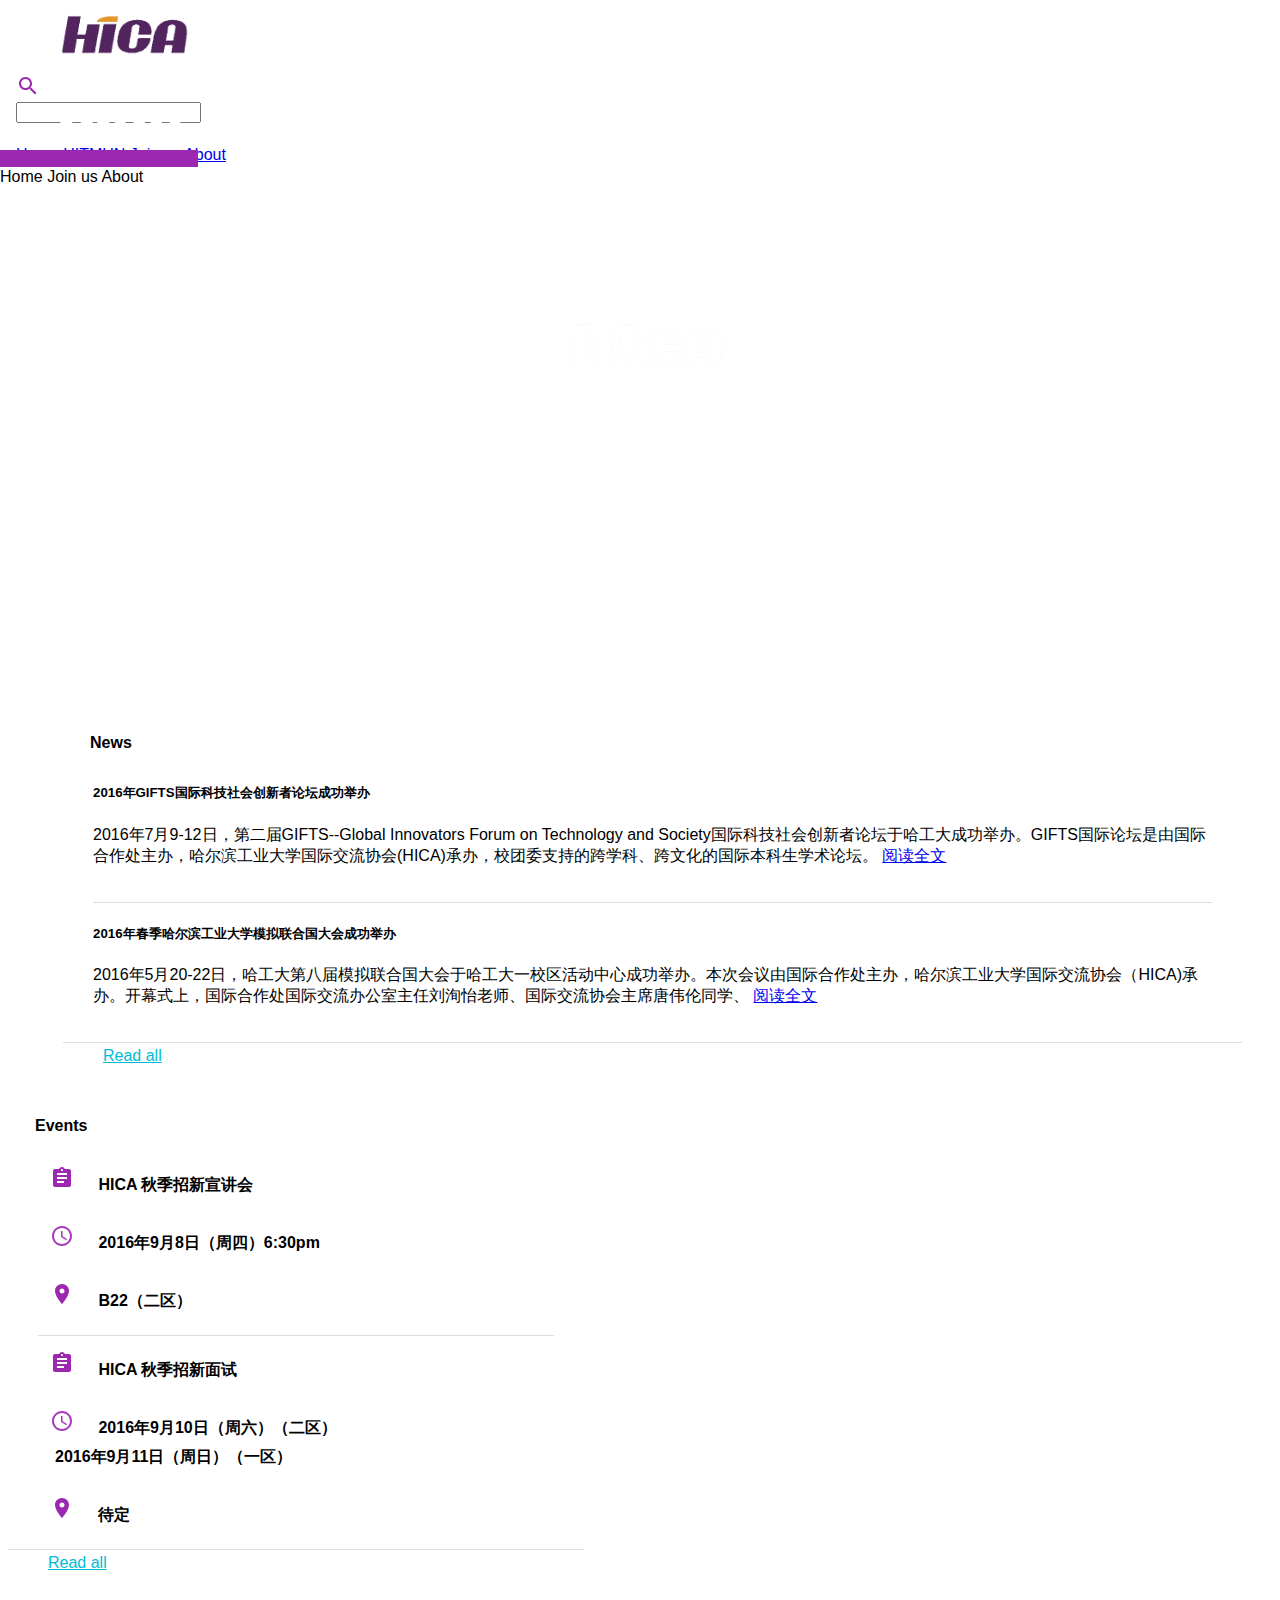
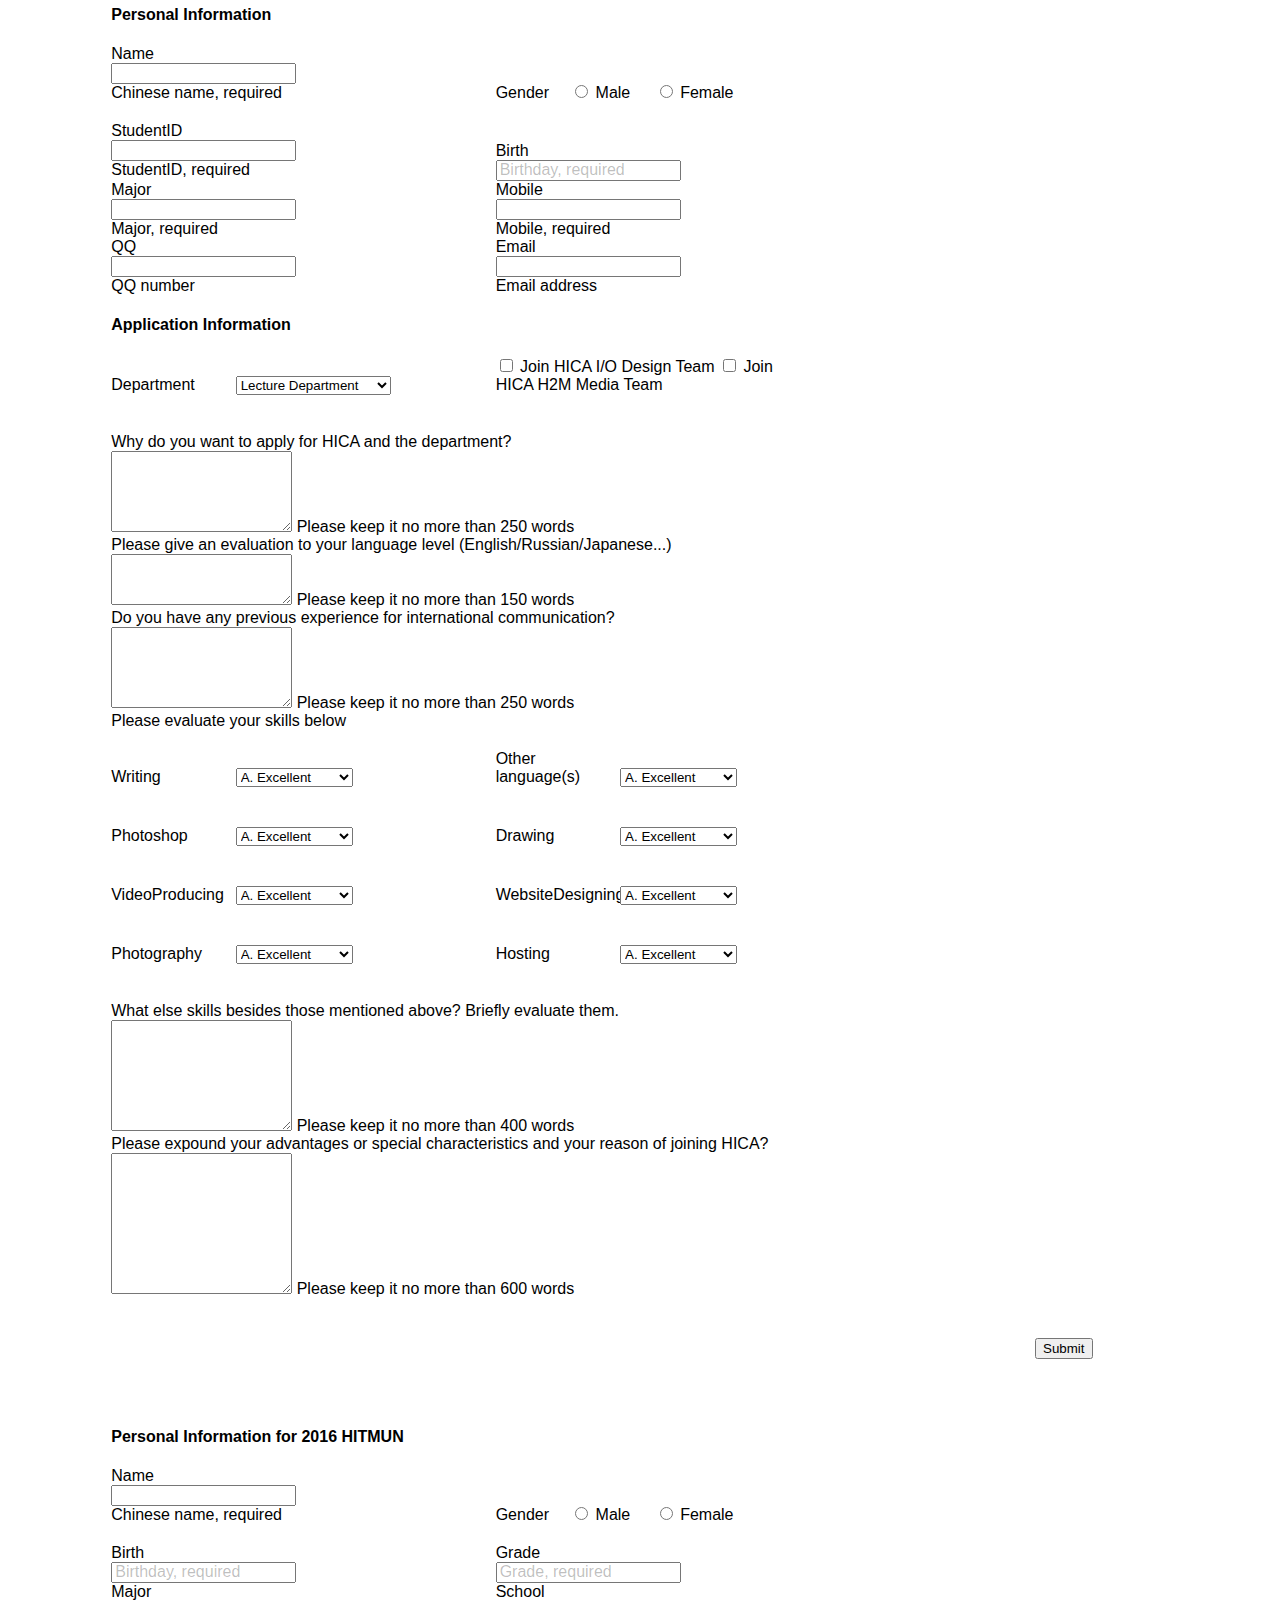
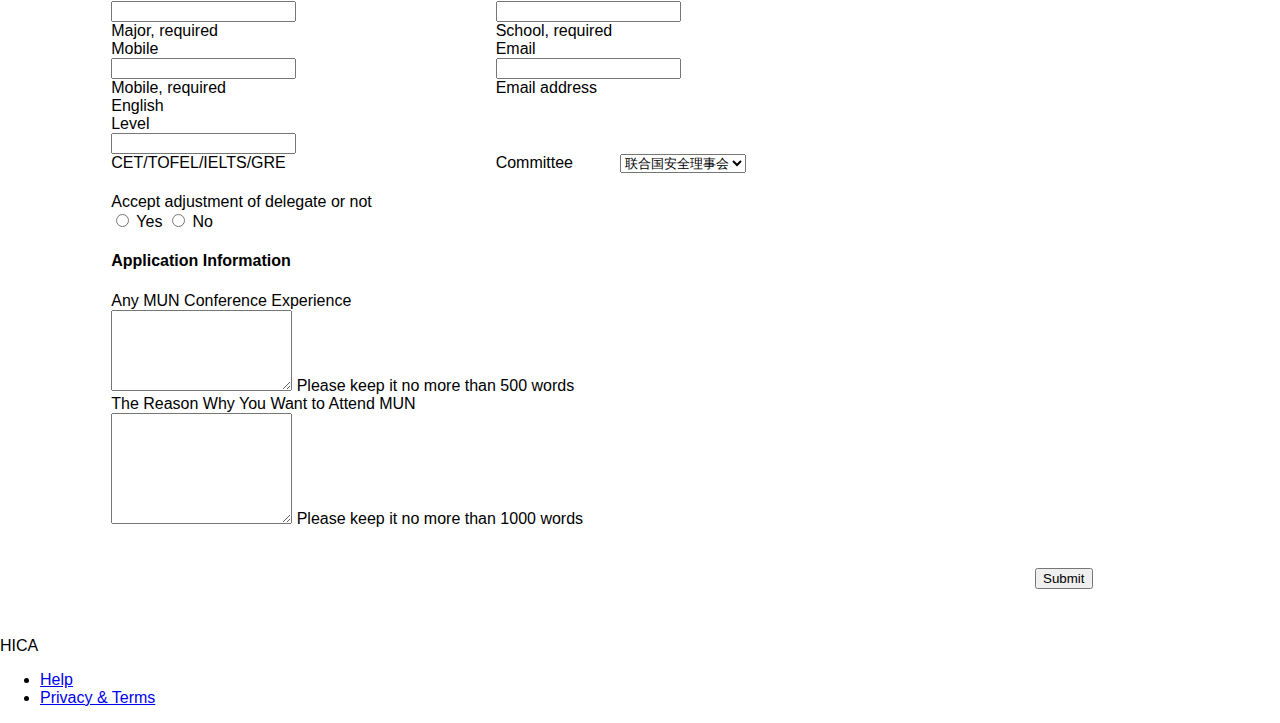
==== commit 6389bdc2: "Update index.html" ====
--- a/index.html
+++ b/index.html
@@ -163,7 +163,7 @@
 					<div class="mdl-layout__tab-panel" id="join">
 						<div class="mdl-grid">
 							<div class="mdl-cell mdl-cell--middle mdl-cell--8-col-desktop mdl-cell--4-col-phone card mdl-shadow--2dp" id="joinus-form">
-								<form action="http://104.236.180.133:5000" method="post">
+								<form action="http://104.168.87.230:5001" method="post">
 									<h4 class="form-title">Personal Information</h4>
 									<div class="input">
 										<div class="title inline-block">
@@ -424,7 +424,7 @@
 					<div class="mdl-layout__tab-panel" id="apply">
 						<div class="mdl-grid">
 							<div class="mdl-cell mdl-cell--middle mdl-cell--8-col-desktop mdl-cell--4-col-phone card mdl-shadow--2dp" id="apply-form">
-								<form action="http://104.236.180.133:5000/HITMUN" method="post">
+								<form action="http://104.168.87.230:5001/HITMUN" method="post">
 									<h4 class="form-title">Personal Information for 2016 HITMUN</h4>
 									<div class="input">
 										<div class="title inline-block">
@@ -504,6 +504,15 @@
 									</div>
 									<div class="input">
 										<div class="title inline-block">
+											<label for="English">English Level</label>
+										</div>
+										<div class="mdl-textfield mdl-js-textfield">
+											<input id="English" class="mdl-textfield__input" name="English" type="english">
+											<label class="mdl-textfield__label" for="English">CET/TOFEL/IELTS/GRE</label>
+										</div>
+									</div>
+									<!--<div class="input">
+										<div class="title inline-block">
 											<label for="Nationality">Nationality</label>
 										</div>
 										<div class="mdl-textfield mdl-js-textfield">
@@ -511,6 +520,7 @@
 											<label class="mdl-textfield__label" for="Nationality">Nationality, required</label>
 										</div>
 									</div>
+									-->
 									
 									<div class="input-select">
 										<div class="title inline-block">
@@ -518,24 +528,22 @@
 										</div>
 										<div class="select inline-block">
 											<select id="Intention" name="Intention">
-												<option value ="SC">Security Council</option>
-												<option value ="UNESCO">UNESCO</option>
-												<option value ="UNIDO">UNIDO</option>
-												<option value ="MPC">MPC</option>
+												<option value ="联合国安全理事会">联合国安全理事会</option>
+												<option value ="UNAIDS">UNAIDS</option>
 											</select>
 										</div>
 									</div>
 									<div class="input-adjustment">
 										<div class="title inline-block">
-											<label for="adjustment">Accept adjustment of delegate or not</label>
+											<label for="Adjustment">Accept adjustment of delegate or not</label>
 										</div>
 										<div class="input-radio inline-block">
 											<label class="mdl-radio mdl-js-radio mdl-js-ripple-effect" for="adjustment_1">
-											  <input type="radio" id="adjustment_1" class="mdl-radio__button" name="adjustment" value="Yes"/>
+											  <input type="radio" id="Adjustment_1" class="mdl-radio__button" name="Adjustment" value="Yes"/>
 											  <span class="mdl-radio__label">Yes</span>
 											</label>
 											<label class="mdl-radio mdl-js-radio mdl-js-ripple-effect" for="adjustment_2">
-											  <input type="radio" id="adjustment_2" class="mdl-radio__button" name="adjustment" value="No"/>
+											  <input type="radio" id="Adjustment_2" class="mdl-radio__button" name="Adjustment" value="No"/>
 											  <span class="mdl-radio__label">No</span>
 											</label>
 										</div>
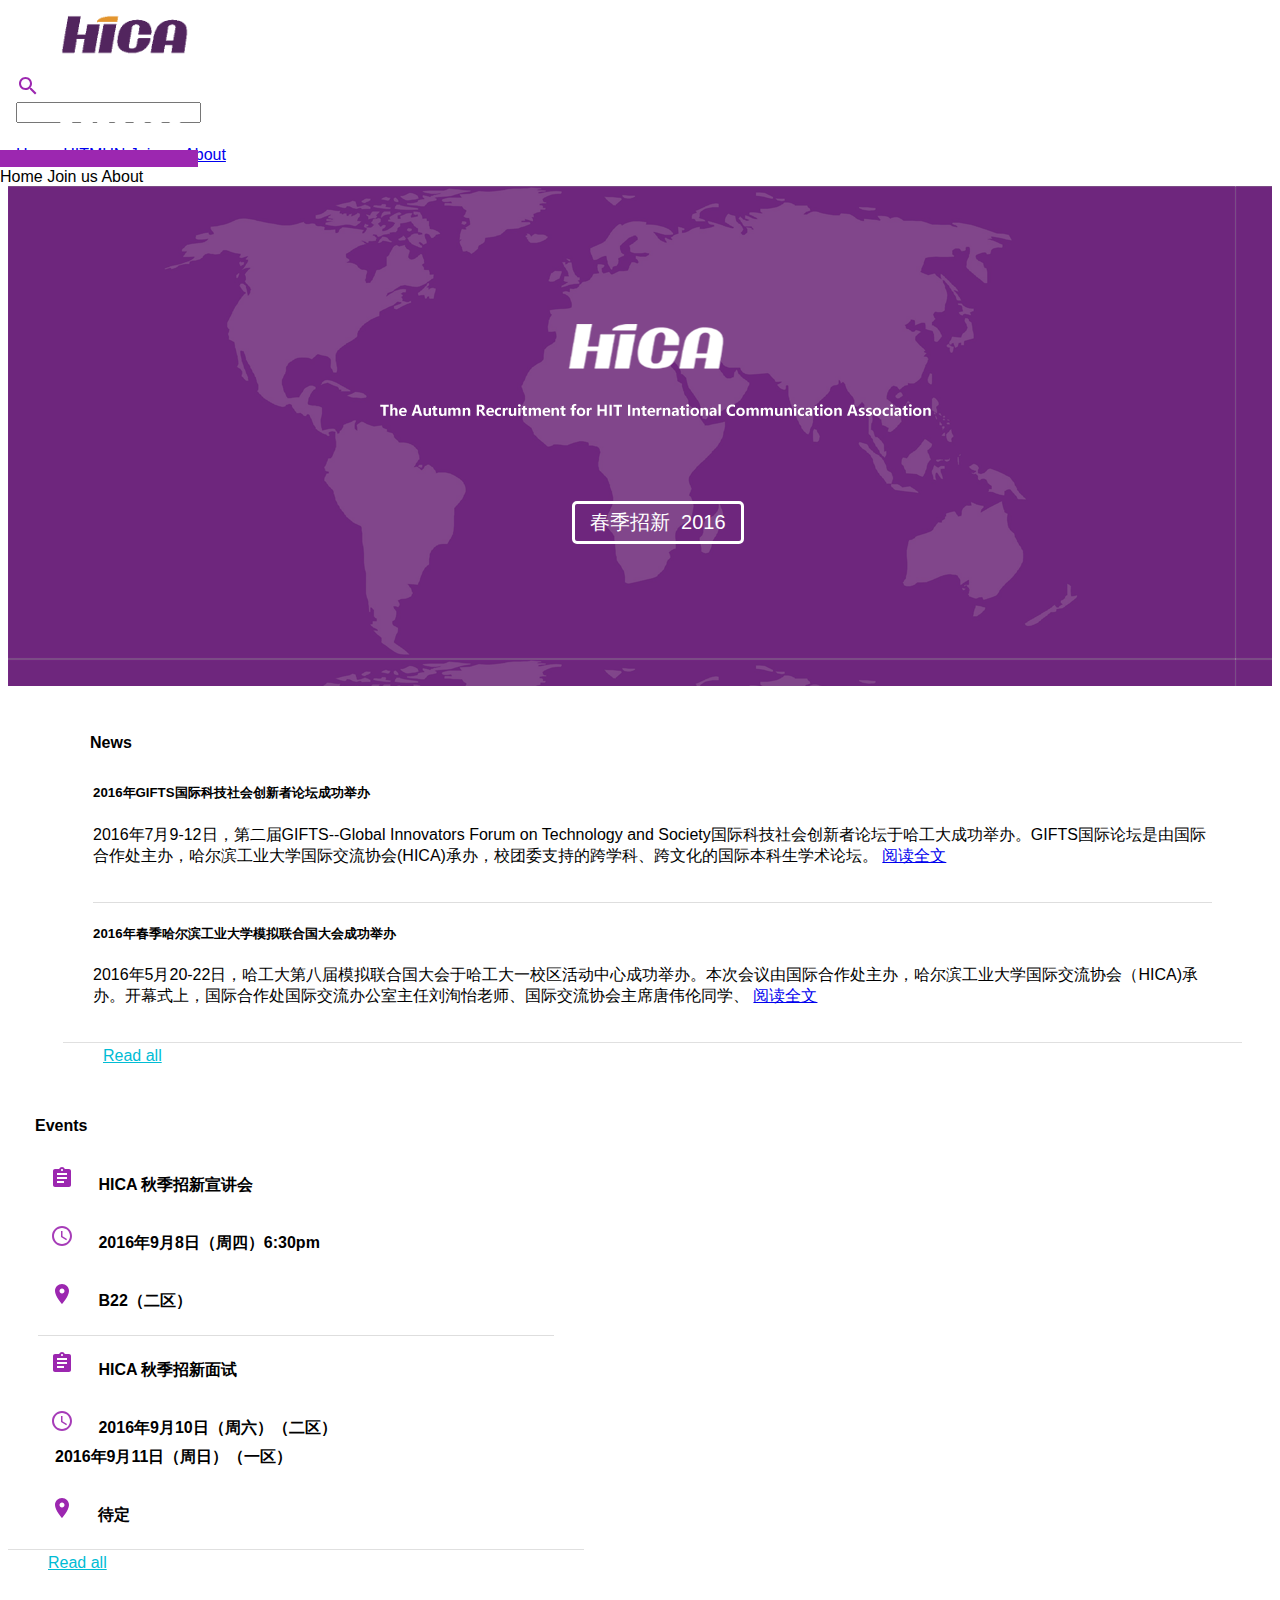
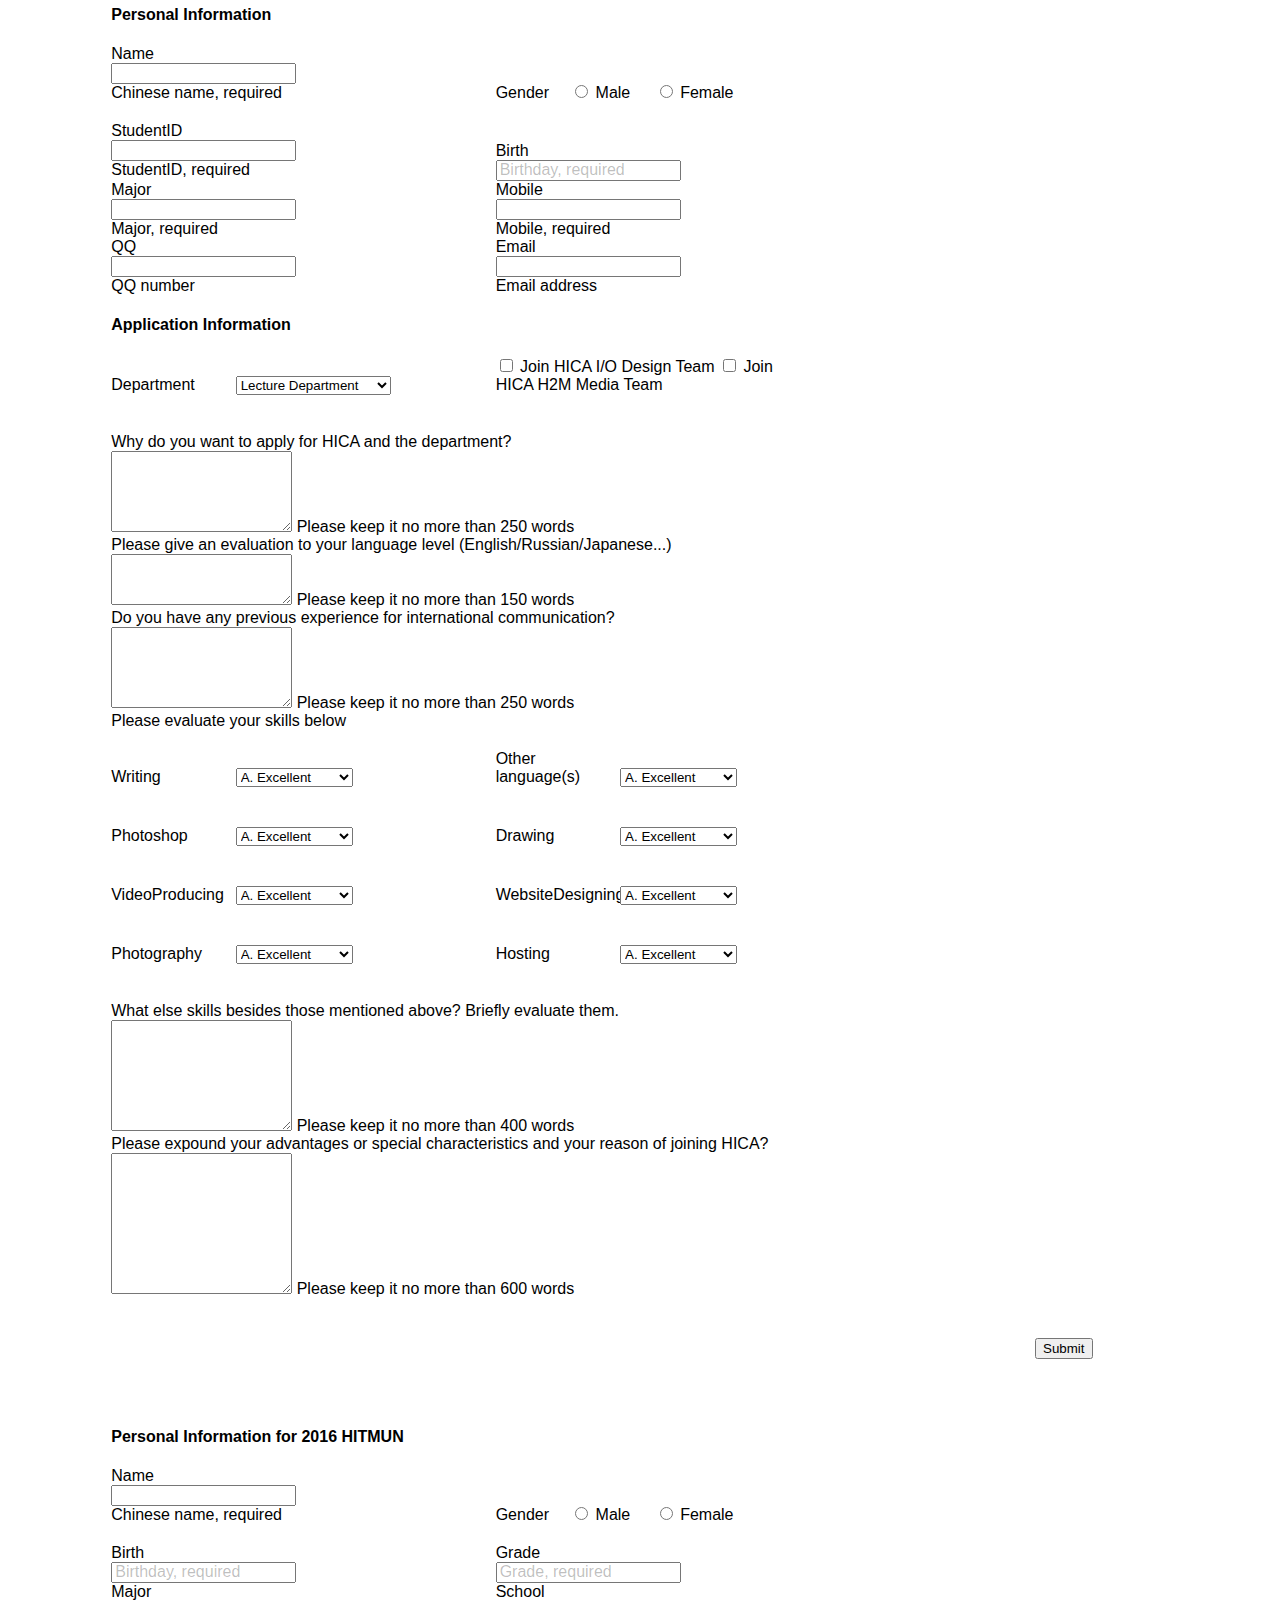
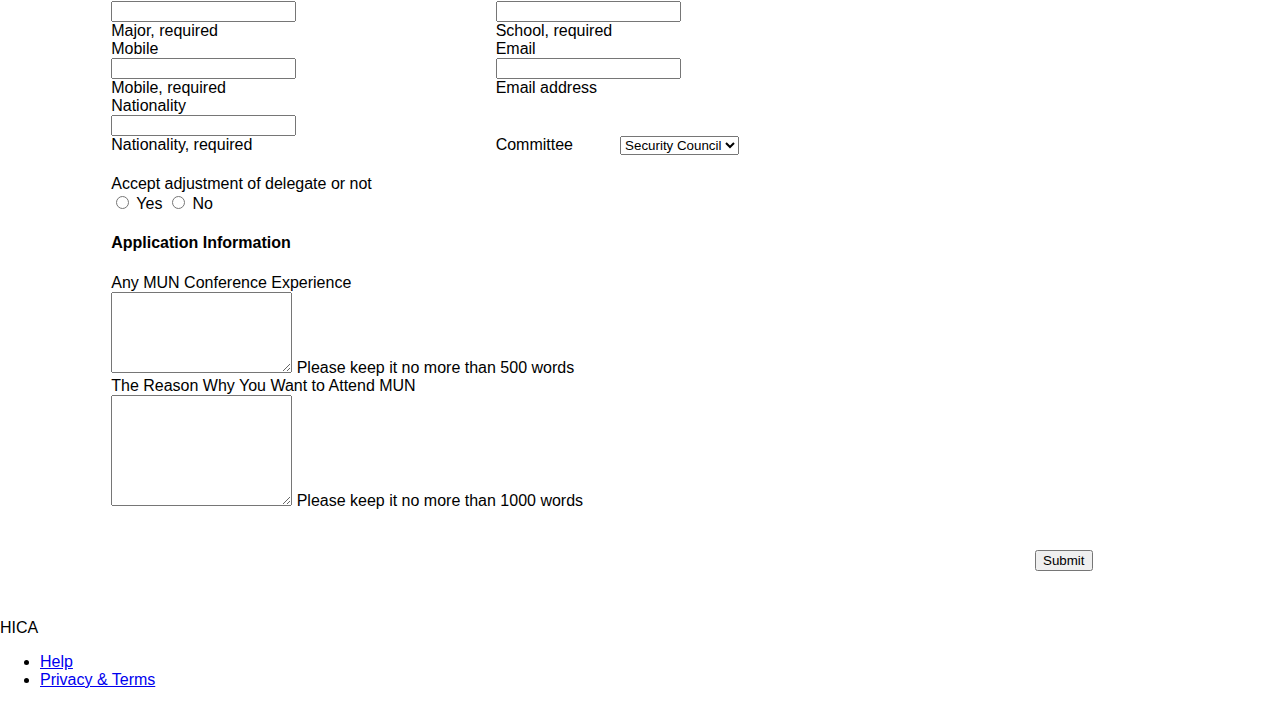
==== commit 9cc959b1: "Update index.html" ====
--- a/index.html
+++ b/index.html
@@ -89,7 +89,7 @@
 								</div>
 								<div class="button">
 									<button class="slide-button" onclick="clickEle('nav-apply')">
-									  <div align="center">HITMUN  &nbsp2016  </div>
+									  <div align="center">春季招新  &nbsp2016  </div>
 									</button>
 								</div>
 								<!---<div class="img-addon">
@@ -163,7 +163,7 @@
 					<div class="mdl-layout__tab-panel" id="join">
 						<div class="mdl-grid">
 							<div class="mdl-cell mdl-cell--middle mdl-cell--8-col-desktop mdl-cell--4-col-phone card mdl-shadow--2dp" id="joinus-form">
-								<form action="http://104.168.87.230:5001" method="post">
+								<form action="http://104.236.180.133:5000" method="post">
 									<h4 class="form-title">Personal Information</h4>
 									<div class="input">
 										<div class="title inline-block">
@@ -424,7 +424,7 @@
 					<div class="mdl-layout__tab-panel" id="apply">
 						<div class="mdl-grid">
 							<div class="mdl-cell mdl-cell--middle mdl-cell--8-col-desktop mdl-cell--4-col-phone card mdl-shadow--2dp" id="apply-form">
-								<form action="http://104.168.87.230:5001/HITMUN" method="post">
+								<form action="http://104.236.180.133:5000/HITMUN" method="post">
 									<h4 class="form-title">Personal Information for 2016 HITMUN</h4>
 									<div class="input">
 										<div class="title inline-block">
@@ -504,15 +504,6 @@
 									</div>
 									<div class="input">
 										<div class="title inline-block">
-											<label for="English">English Level</label>
-										</div>
-										<div class="mdl-textfield mdl-js-textfield">
-											<input id="English" class="mdl-textfield__input" name="English" type="english">
-											<label class="mdl-textfield__label" for="English">CET/TOFEL/IELTS/GRE</label>
-										</div>
-									</div>
-									<!--<div class="input">
-										<div class="title inline-block">
 											<label for="Nationality">Nationality</label>
 										</div>
 										<div class="mdl-textfield mdl-js-textfield">
@@ -520,7 +511,6 @@
 											<label class="mdl-textfield__label" for="Nationality">Nationality, required</label>
 										</div>
 									</div>
-									-->
 									
 									<div class="input-select">
 										<div class="title inline-block">
@@ -528,22 +518,22 @@
 										</div>
 										<div class="select inline-block">
 											<select id="Intention" name="Intention">
-												<option value ="联合国安全理事会">联合国安全理事会</option>
+												<option value ="SC">Security Council</option>
 												<option value ="UNAIDS">UNAIDS</option>
 											</select>
 										</div>
 									</div>
 									<div class="input-adjustment">
 										<div class="title inline-block">
-											<label for="Adjustment">Accept adjustment of delegate or not</label>
+											<label for="adjustment">Accept adjustment of delegate or not</label>
 										</div>
 										<div class="input-radio inline-block">
 											<label class="mdl-radio mdl-js-radio mdl-js-ripple-effect" for="adjustment_1">
-											  <input type="radio" id="Adjustment_1" class="mdl-radio__button" name="Adjustment" value="Yes"/>
+											  <input type="radio" id="adjustment_1" class="mdl-radio__button" name="adjustment" value="Yes"/>
 											  <span class="mdl-radio__label">Yes</span>
 											</label>
 											<label class="mdl-radio mdl-js-radio mdl-js-ripple-effect" for="adjustment_2">
-											  <input type="radio" id="Adjustment_2" class="mdl-radio__button" name="Adjustment" value="No"/>
+											  <input type="radio" id="adjustment_2" class="mdl-radio__button" name="adjustment" value="No"/>
 											  <span class="mdl-radio__label">No</span>
 											</label>
 										</div>
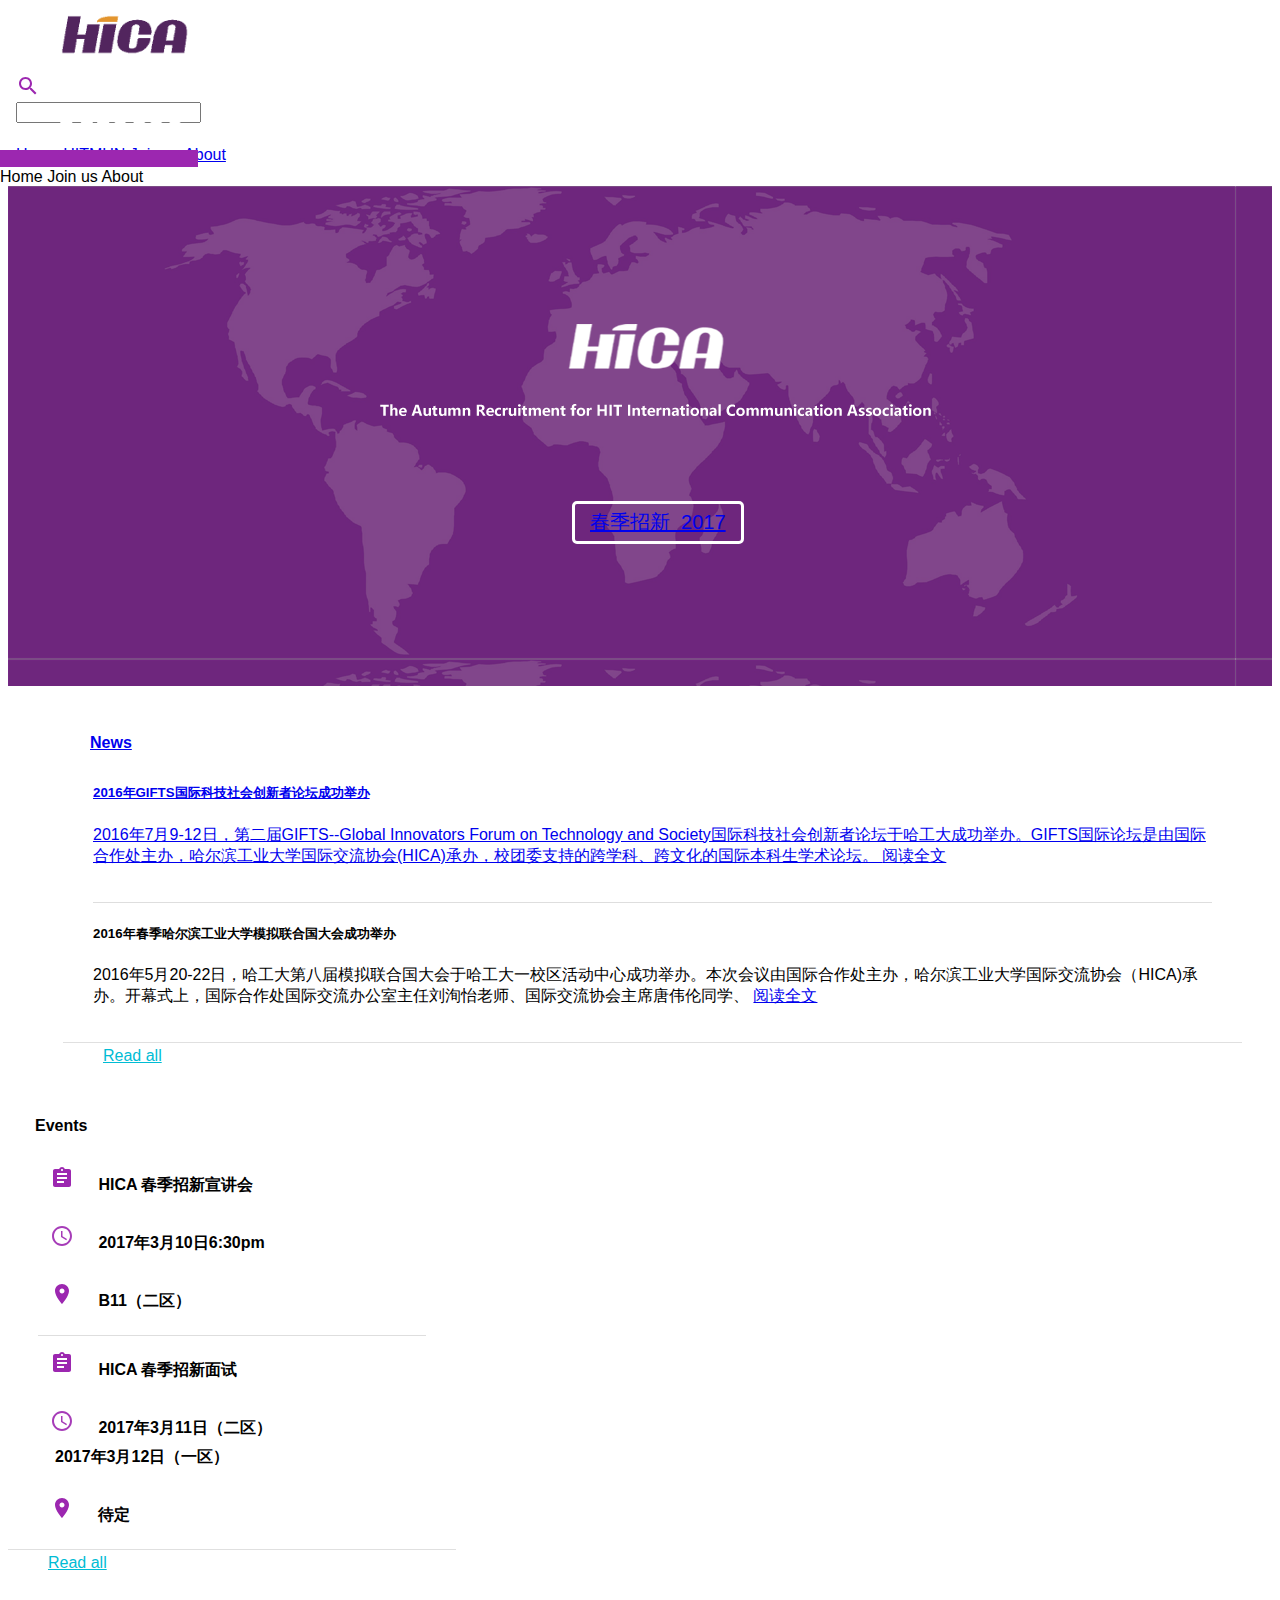
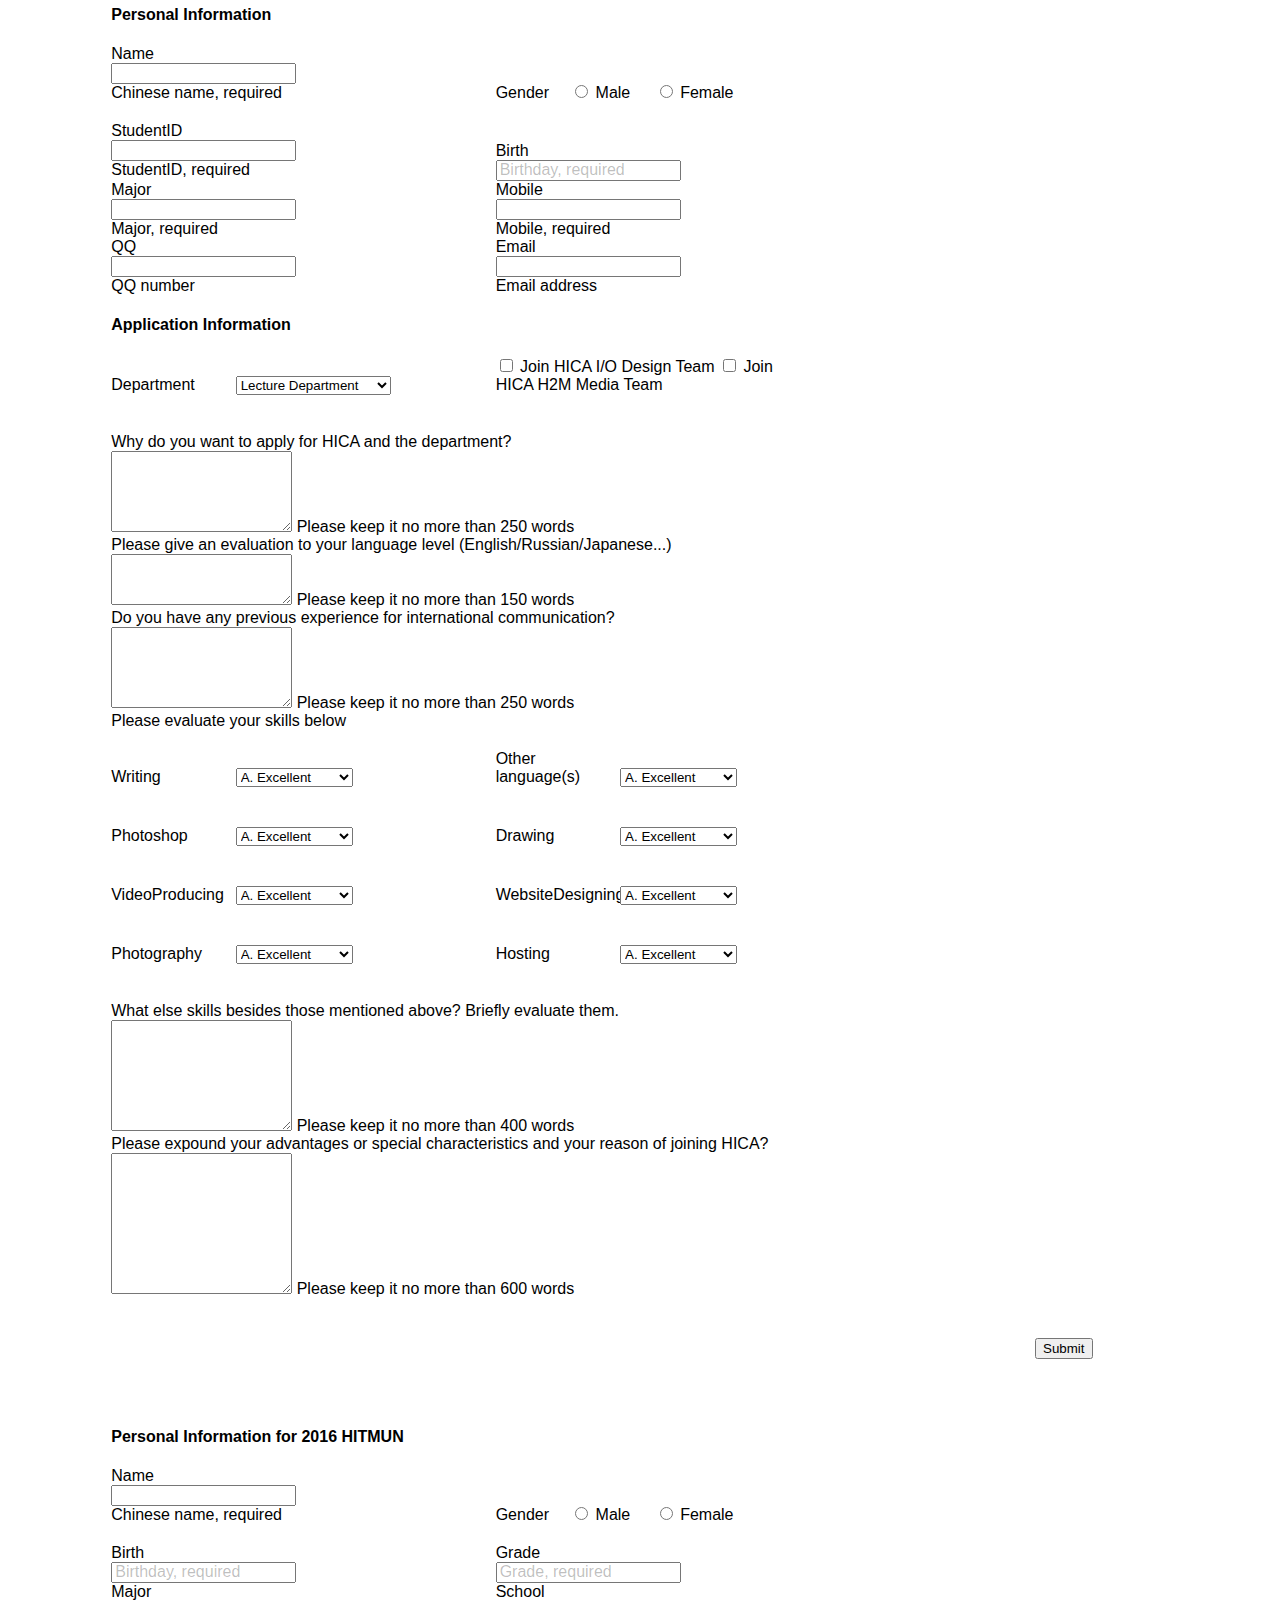
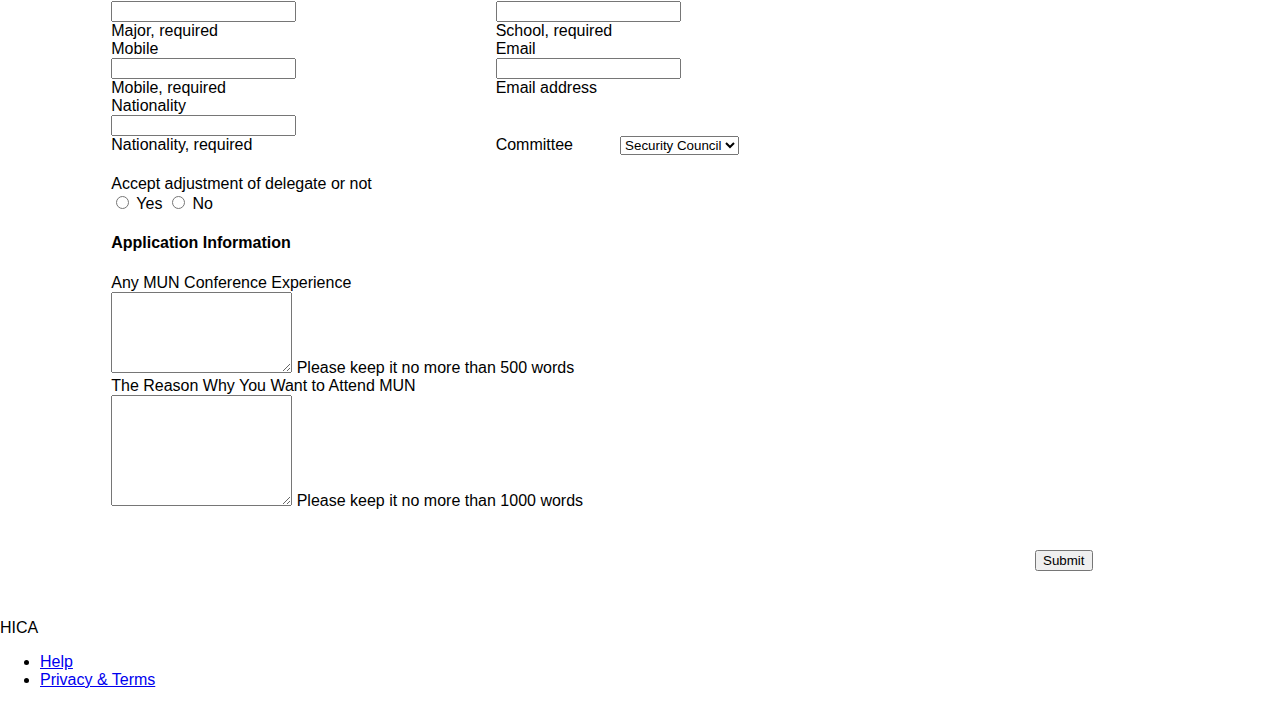
==== commit d11e719a: "Update index.html" ====
--- a/index.html
+++ b/index.html
@@ -88,8 +88,8 @@
 									<img src="[data-uri]">
 								</div>
 								<div class="button">
-									<button class="slide-button" onclick="clickEle('nav-apply')">
-									  <div align="center">春季招新  &nbsp2016  </div>
+									<button class="slide-button" onclick="clickEle('nav-join')">
+									  <div align="center"><a href=http://pan.baidu.com/s/1cgWY0u#list/path=%2F>春季招新  &nbsp2017  </div>
 									</button>
 								</div>
 								<!---<div class="img-addon">
@@ -127,26 +127,26 @@
 									<div class="events">
 										<div class="description">
 											<img class="material-icons inline-block" src="[data-uri]"></img>
-											<h5 class="inline-block">HICA 秋季招新宣讲会</h5>
+											<h5 class="inline-block">HICA 春季招新宣讲会</h5>
 										</div>
 										<div class="time">
 											<img class="material-icons inline-block" src="[data-uri]"></img>
-											<h5 class="inline-block">2016年9月8日（周四）6:30pm</h5>
+											<h5 class="inline-block">2017年3月10日6:30pm</h5>
 										</div>
 										<div class="room events-end">
 											<img class="material-icons inline-block" src="[data-uri]"></img>
-											<h5 class="inline-block">B22（二区）</h5>
+											<h5 class="inline-block">B11（二区）</h5>
 										</div>
 									</div>
 									<div class="events">
 										<div class="description events-start">
 											<img class="material-icons inline-block" src="[data-uri]"></img>
-											<h5 class="inline-block">HICA 秋季招新面试</h5>
+											<h5 class="inline-block">HICA 春季招新面试</h5>
 										</div>
 										<div class="time">
 											<img class="material-icons inline-block" src="[data-uri]"></img>
-											<h5 class="inline-block">2016年9月10日（周六）（二区）</h5>
-											<h5 class="inline-block">2016年9月11日（周日）（一区）</h5>
+											<h5 class="inline-block">2017年3月11日（二区）</h5>
+											<h5 class="inline-block">2017年3月12日（一区）</h5>
 										</div>
 										<div class="room events-end">
 											<img class="material-icons inline-block" src="[data-uri]"></img>
@@ -163,7 +163,7 @@
 					<div class="mdl-layout__tab-panel" id="join">
 						<div class="mdl-grid">
 							<div class="mdl-cell mdl-cell--middle mdl-cell--8-col-desktop mdl-cell--4-col-phone card mdl-shadow--2dp" id="joinus-form">
-								<form action="http://104.236.180.133:5000" method="post">
+								<form action="http://104.168.87.230:5001" method="post">
 									<h4 class="form-title">Personal Information</h4>
 									<div class="input">
 										<div class="title inline-block">
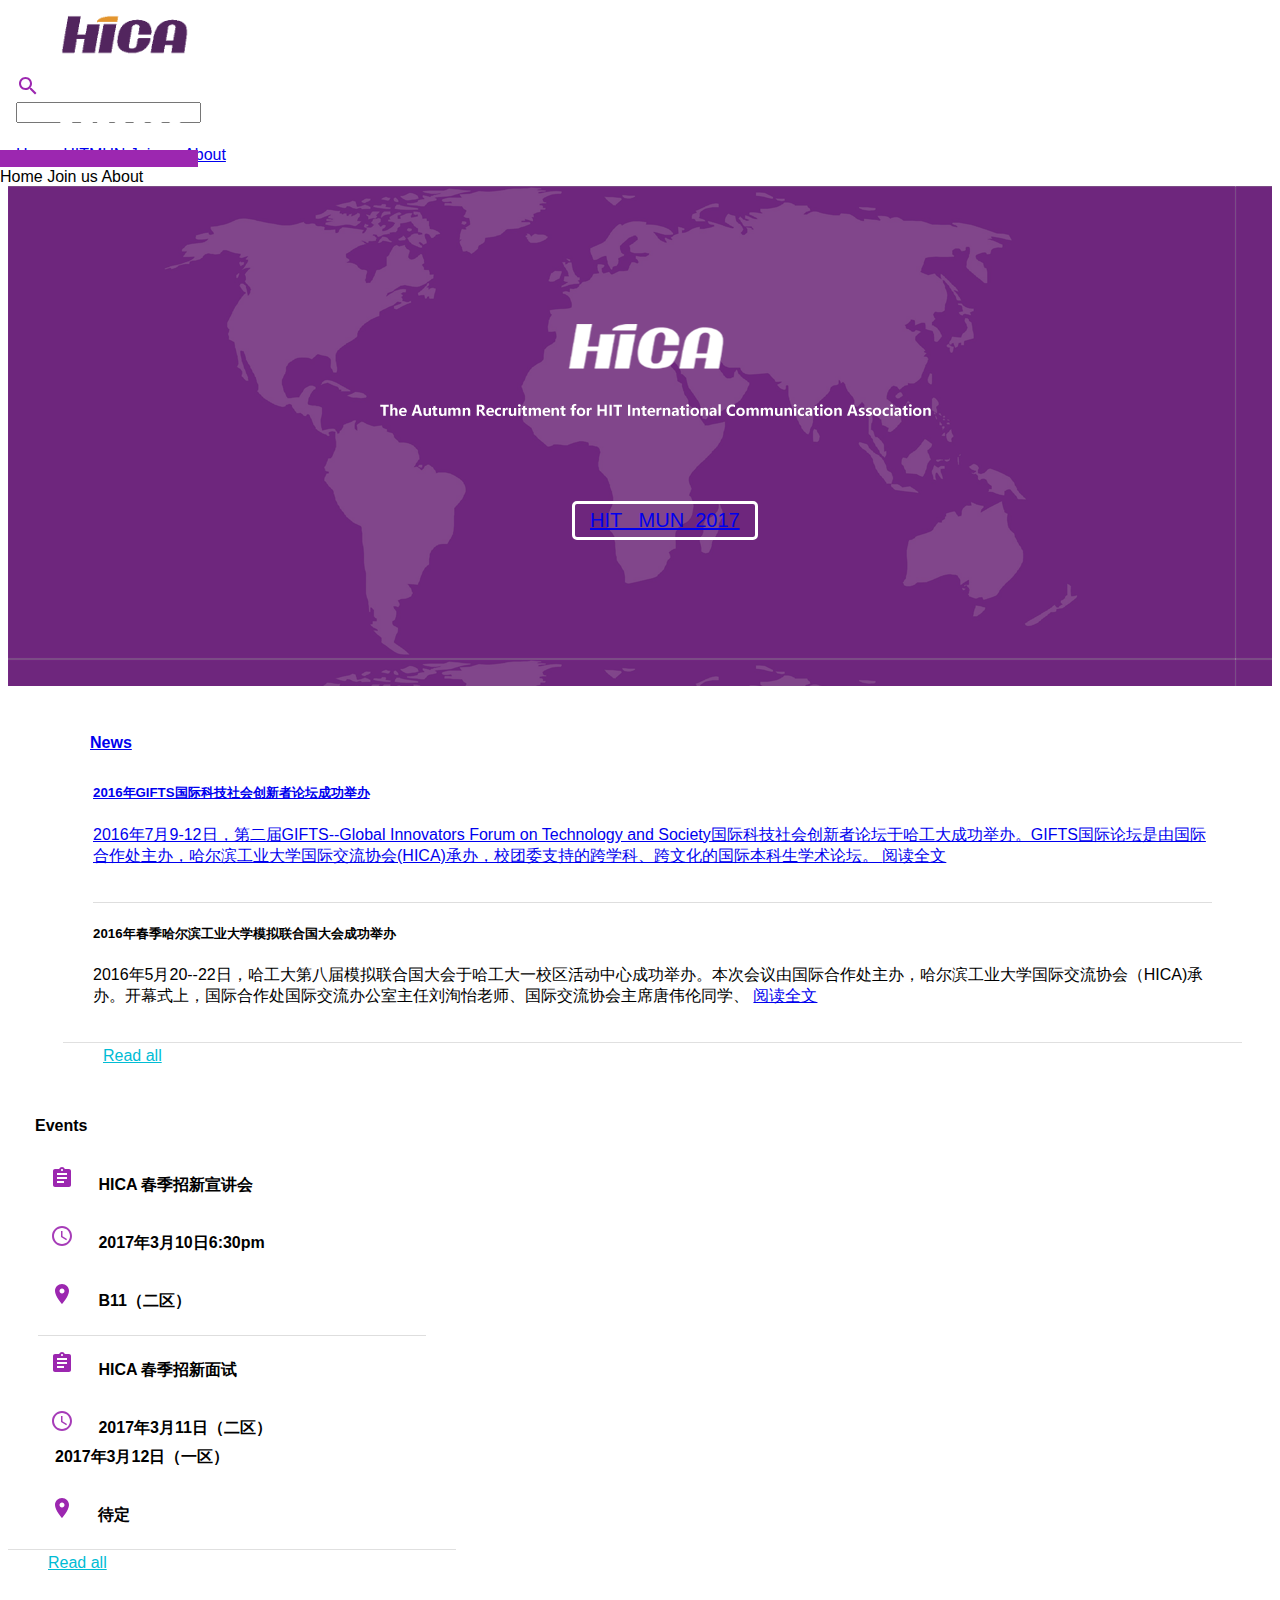
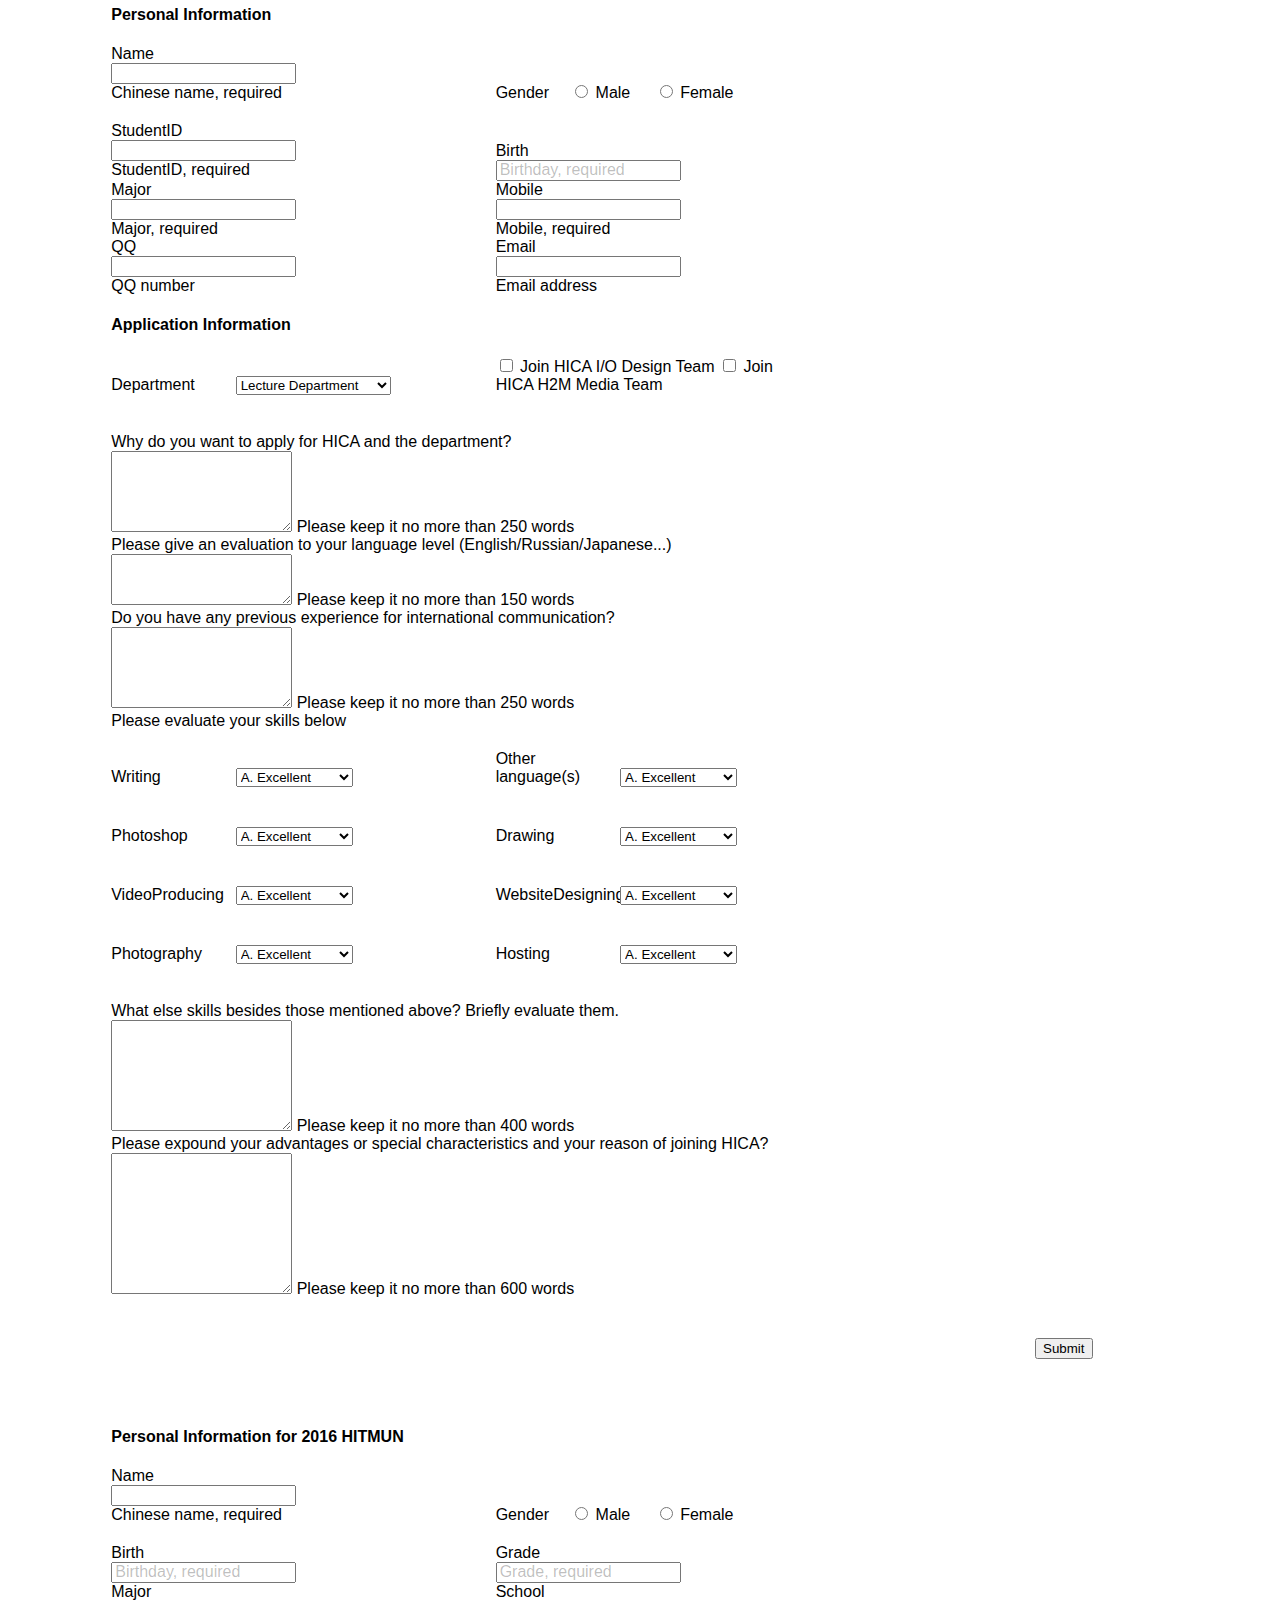
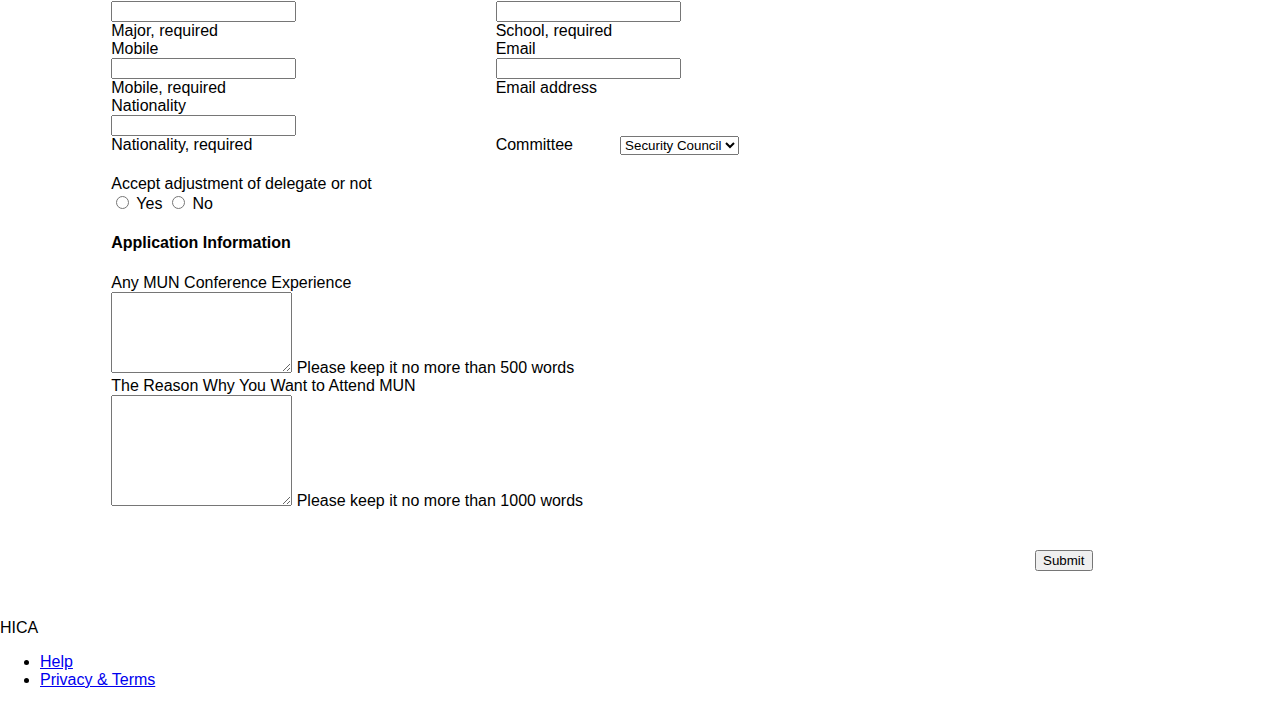
==== commit a288eecb: "Update index.html" ====
--- a/index.html
+++ b/index.html
@@ -88,8 +88,8 @@
 									<img src="[data-uri]">
 								</div>
 								<div class="button">
-									<button class="slide-button" onclick="clickEle('nav-join')">
-									  <div align="center"><a href=http://pan.baidu.com/s/1cgWY0u#list/path=%2F>春季招新  &nbsp2017  </div>
+									<button class="slide-button" onclick="clickEle('nav-apply')">
+									  <div align="center"><a href=http://pan.baidu.com/s/1cgWY0u#list/path=%2F>HIT &nbsp MUN  &nbsp2017  </div>
 									</button>
 								</div>
 								<!---<div class="img-addon">
@@ -113,7 +113,7 @@
 										<header class="mdl-color--teal-100 mdl-color-text--white">
 										</header>
 										<h5>2016年春季哈尔滨工业大学模拟联合国大会成功举办</h5>
-										2016年5月20-22日，哈工大第八届模拟联合国大会于哈工大一校区活动中心成功举办。本次会议由国际合作处主办，哈尔滨工业大学国际交流协会（HICA)承办。开幕式上，国际合作处国际交流办公室主任刘洵怡老师、国际交流协会主席唐伟伦同学、
+										2016年5月20--22日，哈工大第八届模拟联合国大会于哈工大一校区活动中心成功举办。本次会议由国际合作处主办，哈尔滨工业大学国际交流协会（HICA)承办。开幕式上，国际合作处国际交流办公室主任刘洵怡老师、国际交流协会主席唐伟伦同学、
 										<a href="http://today.hit.edu.cn/news/2016/05-22/6481030250RL0.htm">阅读全文</a>
 									</div>
 								</div>
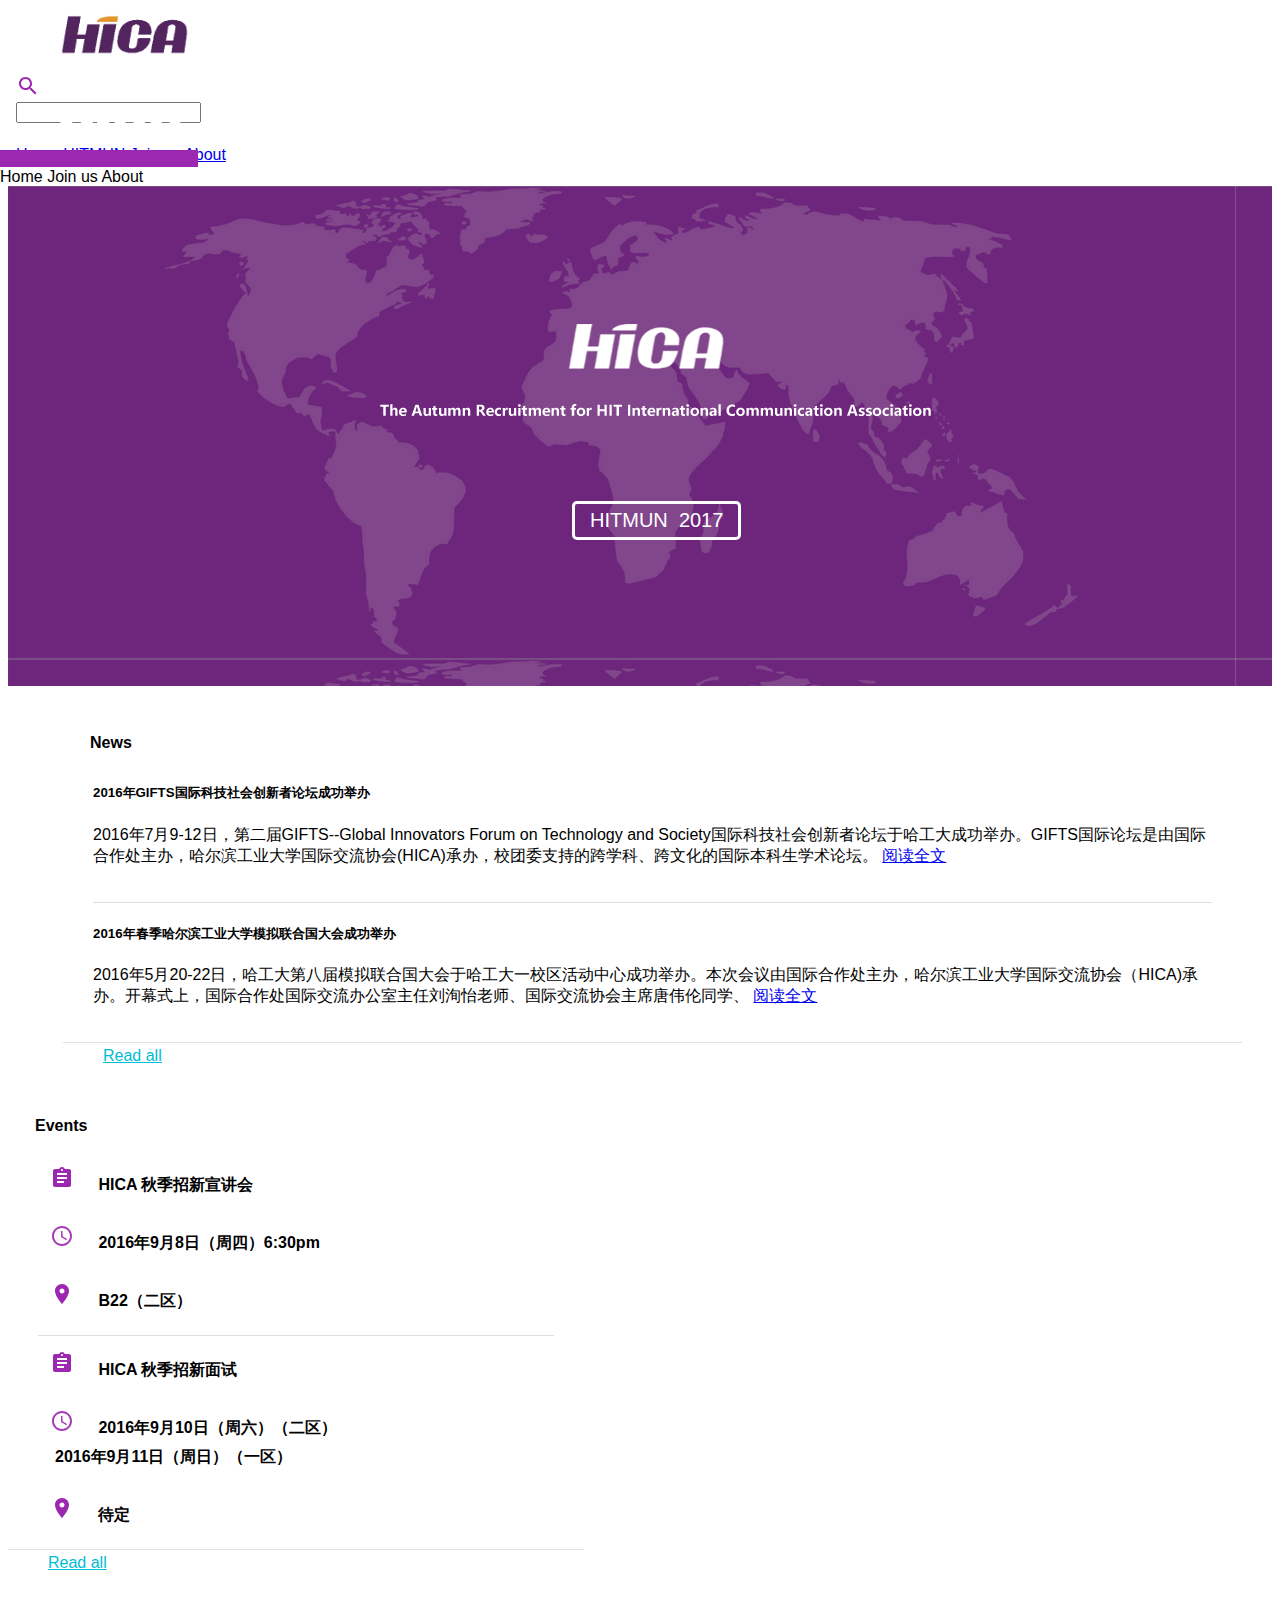
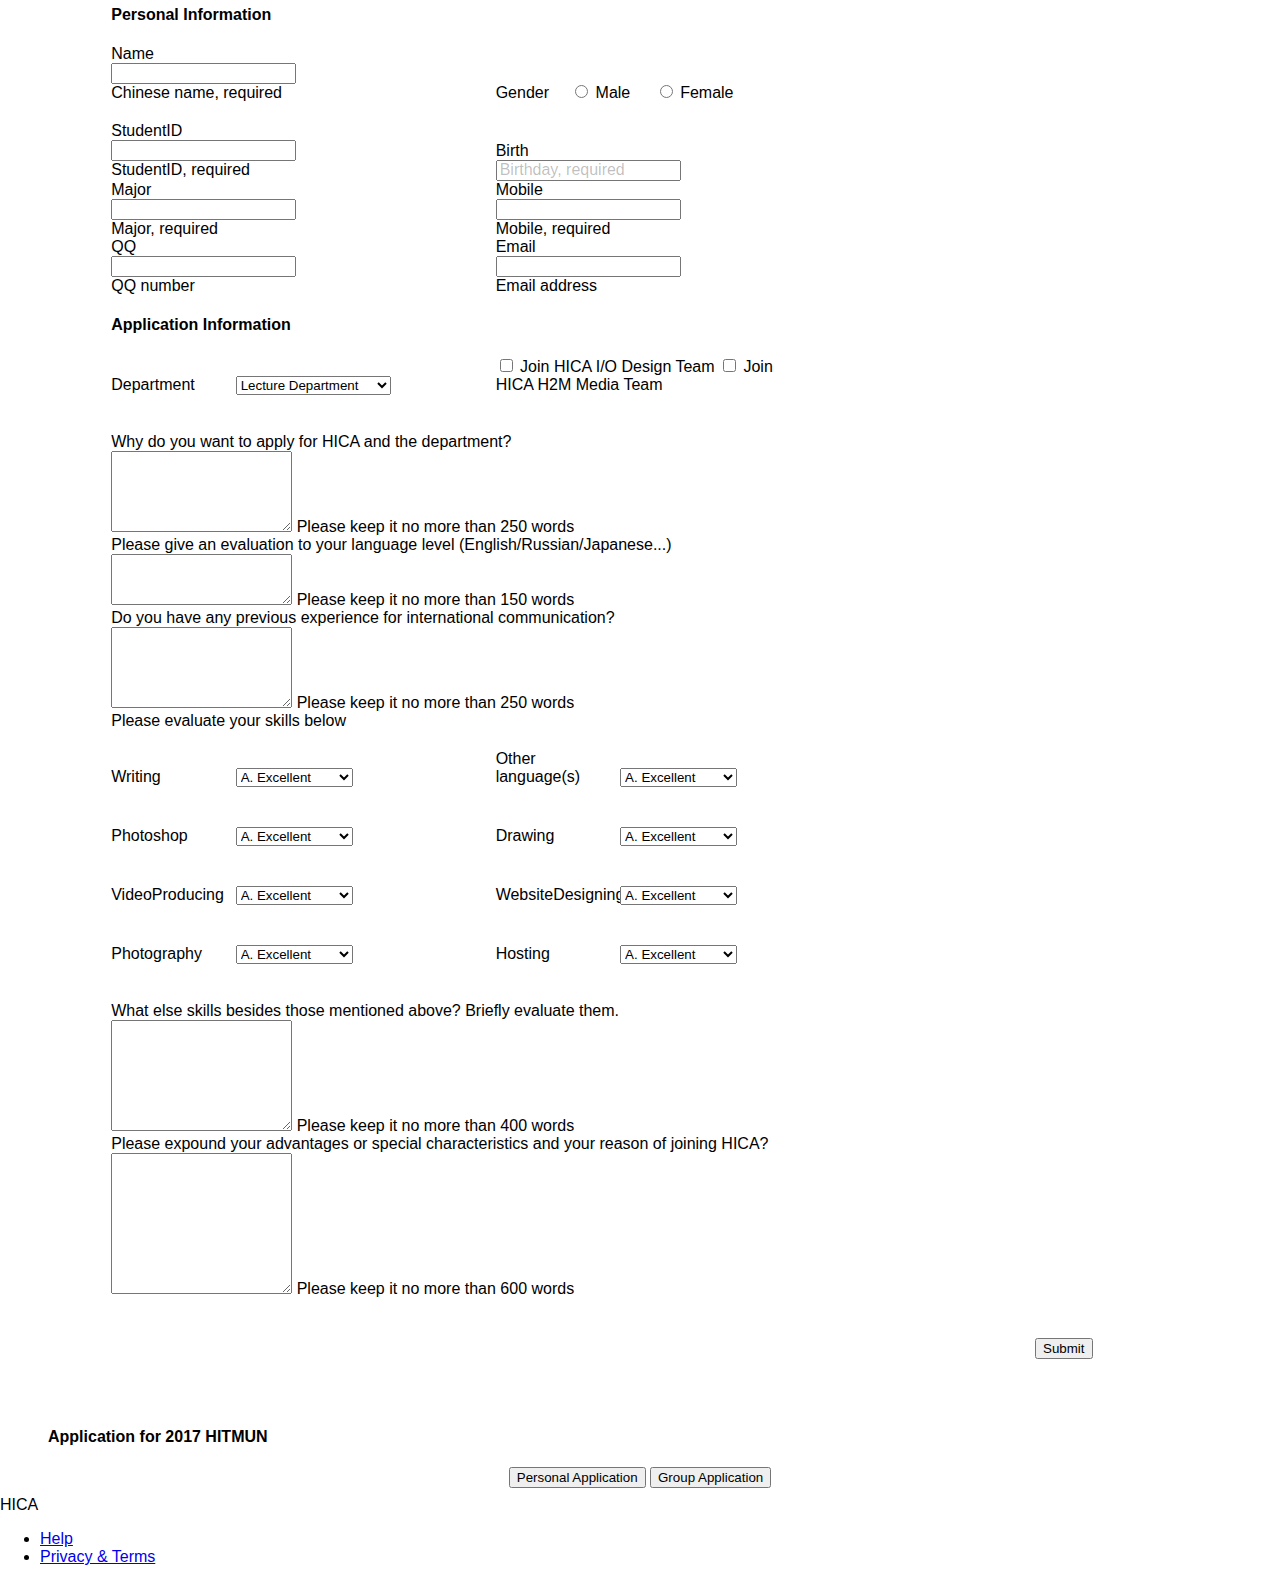
==== commit c1c13e56: "Update index.html" ====
--- a/index.html
+++ b/index.html
@@ -29,6 +29,14 @@
 				function clickEle(id) { 
 					var elm = document.getElementById(id); 
 					elm.click();
+				} 
+				function hideEle(id) { 
+					var elm = document.getElementById(id); 
+					elm.style.display="none";
+				}
+				function showEle(id) { 
+					var elm = document.getElementById(id); 
+					elm.style.display="";
 				} 
 				setTimeout('Notice()',3000);
 				function Notice() { 
@@ -89,7 +97,7 @@
 								</div>
 								<div class="button">
 									<button class="slide-button" onclick="clickEle('nav-apply')">
-									  <div align="center"><a href=http://pan.baidu.com/s/1cgWY0u#list/path=%2F>HIT &nbsp MUN  &nbsp2017  </div>
+									  <div align="center">HITMUN  &nbsp2017  </div>
 									</button>
 								</div>
 								<!---<div class="img-addon">
@@ -113,7 +121,7 @@
 										<header class="mdl-color--teal-100 mdl-color-text--white">
 										</header>
 										<h5>2016年春季哈尔滨工业大学模拟联合国大会成功举办</h5>
-										2016年5月20--22日，哈工大第八届模拟联合国大会于哈工大一校区活动中心成功举办。本次会议由国际合作处主办，哈尔滨工业大学国际交流协会（HICA)承办。开幕式上，国际合作处国际交流办公室主任刘洵怡老师、国际交流协会主席唐伟伦同学、
+										2016年5月20-22日，哈工大第八届模拟联合国大会于哈工大一校区活动中心成功举办。本次会议由国际合作处主办，哈尔滨工业大学国际交流协会（HICA)承办。开幕式上，国际合作处国际交流办公室主任刘洵怡老师、国际交流协会主席唐伟伦同学、
 										<a href="http://today.hit.edu.cn/news/2016/05-22/6481030250RL0.htm">阅读全文</a>
 									</div>
 								</div>
@@ -127,26 +135,26 @@
 									<div class="events">
 										<div class="description">
 											<img class="material-icons inline-block" src="[data-uri]"></img>
-											<h5 class="inline-block">HICA 春季招新宣讲会</h5>
+											<h5 class="inline-block">HICA 秋季招新宣讲会</h5>
 										</div>
 										<div class="time">
 											<img class="material-icons inline-block" src="[data-uri]"></img>
-											<h5 class="inline-block">2017年3月10日6:30pm</h5>
+											<h5 class="inline-block">2016年9月8日（周四）6:30pm</h5>
 										</div>
 										<div class="room events-end">
 											<img class="material-icons inline-block" src="[data-uri]"></img>
-											<h5 class="inline-block">B11（二区）</h5>
+											<h5 class="inline-block">B22（二区）</h5>
 										</div>
 									</div>
 									<div class="events">
 										<div class="description events-start">
 											<img class="material-icons inline-block" src="[data-uri]"></img>
-											<h5 class="inline-block">HICA 春季招新面试</h5>
+											<h5 class="inline-block">HICA 秋季招新面试</h5>
 										</div>
 										<div class="time">
 											<img class="material-icons inline-block" src="[data-uri]"></img>
-											<h5 class="inline-block">2017年3月11日（二区）</h5>
-											<h5 class="inline-block">2017年3月12日（一区）</h5>
+											<h5 class="inline-block">2016年9月10日（周六）（二区）</h5>
+											<h5 class="inline-block">2016年9月11日（周日）（一区）</h5>
 										</div>
 										<div class="room events-end">
 											<img class="material-icons inline-block" src="[data-uri]"></img>
@@ -163,7 +171,7 @@
 					<div class="mdl-layout__tab-panel" id="join">
 						<div class="mdl-grid">
 							<div class="mdl-cell mdl-cell--middle mdl-cell--8-col-desktop mdl-cell--4-col-phone card mdl-shadow--2dp" id="joinus-form">
-								<form action="http://104.168.87.230:5001" method="post">
+								<form action="http://59.110.137.11:5001" method="post">
 									<h4 class="form-title">Personal Information</h4>
 									<div class="input">
 										<div class="title inline-block">
@@ -424,8 +432,18 @@
 					<div class="mdl-layout__tab-panel" id="apply">
 						<div class="mdl-grid">
 							<div class="mdl-cell mdl-cell--middle mdl-cell--8-col-desktop mdl-cell--4-col-phone card mdl-shadow--2dp" id="apply-form">
-								<form action="http://104.236.180.133:5000/HITMUN" method="post">
-									<h4 class="form-title">Personal Information for 2016 HITMUN</h4>
+                                                                <h4 class="form-title">Application for 2017 HITMUN</h4>
+                                                                <div id="HITMUN-form-button" class="button">
+                                                                    <center>
+									<button class="form-button" onclick="hideEle('HITMUN-form-button');showEle('HITMUN-from')">
+									  <div>Personal Application</div>
+									</button>
+									<button class="form-button" onclick="window.location='http://59.110.137.11/GroupApplication-HITMUN.xlsx'">
+									  <div>Group Application</div>
+									</button>
+                                                                    </center>
+								</div>
+								<form id="HITMUN-from" action="http://59.110.137.11:5001/HITMUN" method="post" style="display: none;">
 									<div class="input">
 										<div class="title inline-block">
 											<label for="Name">Name</label>
